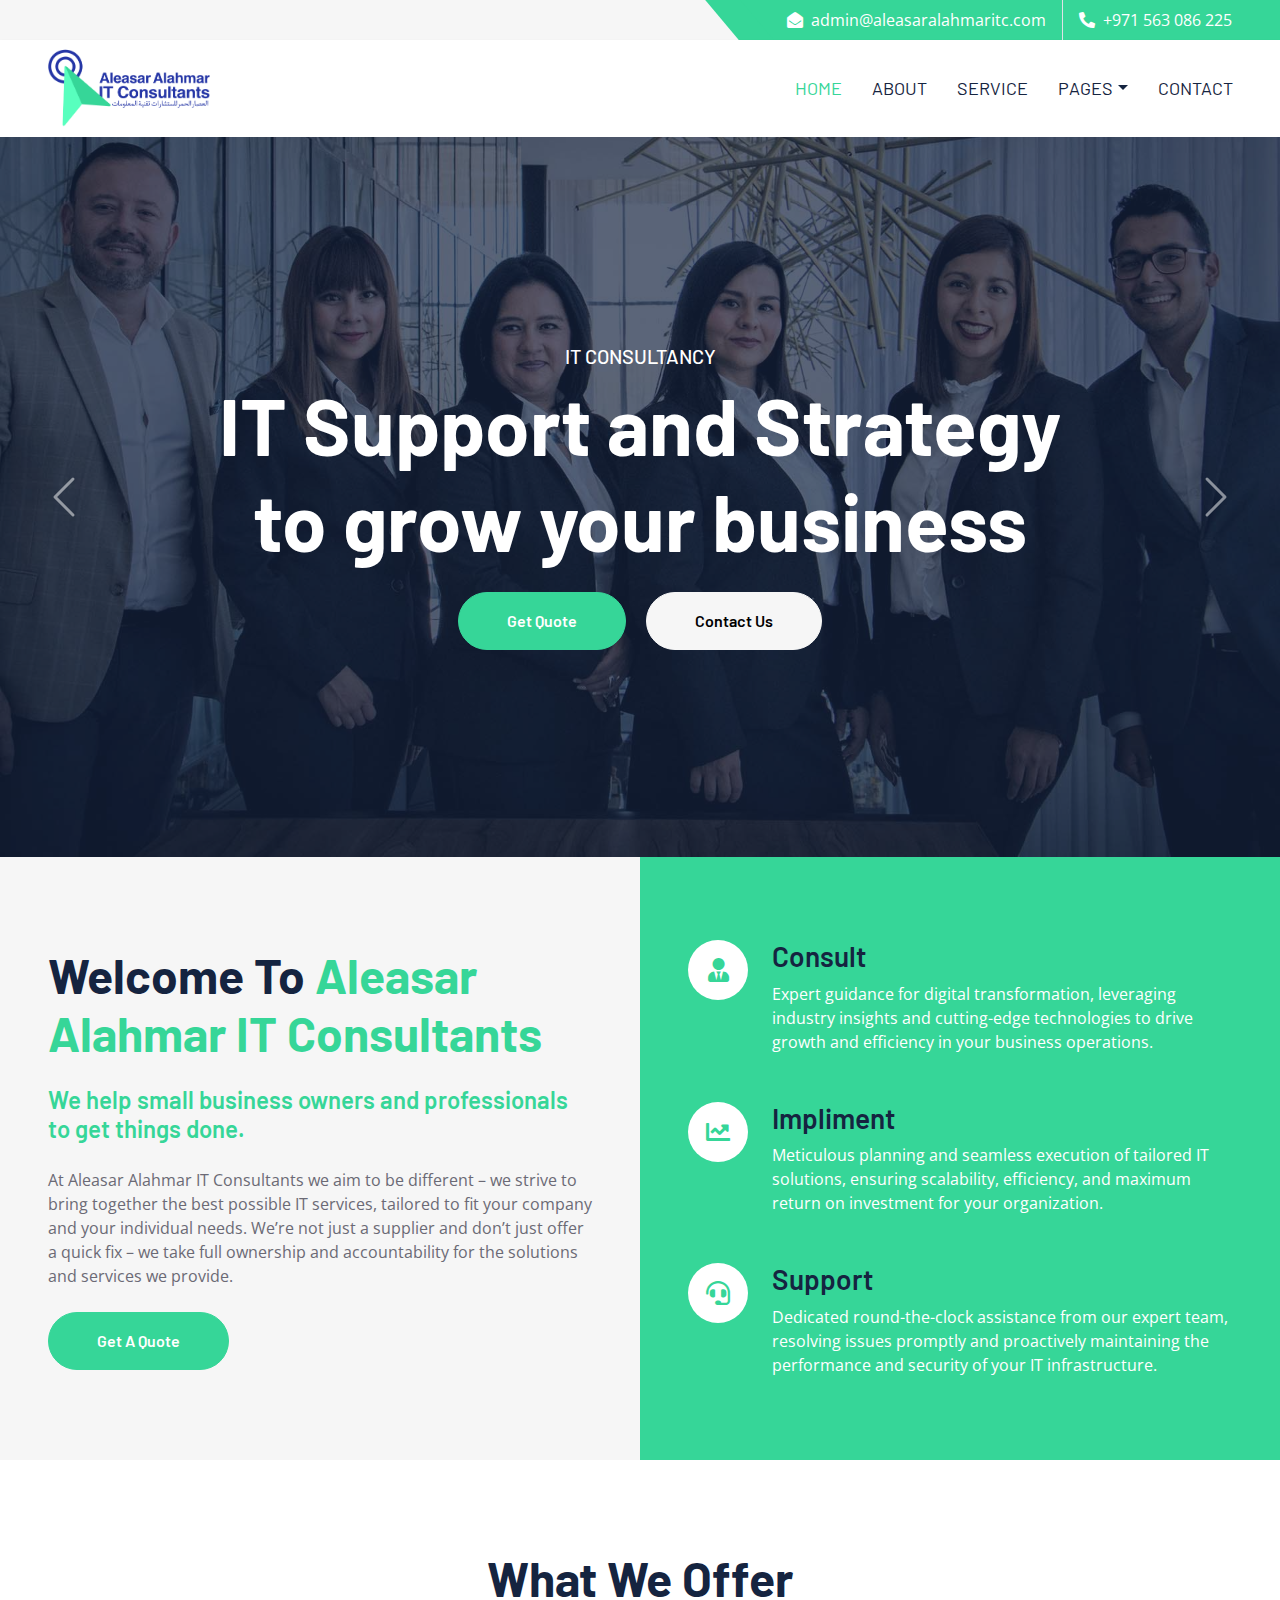
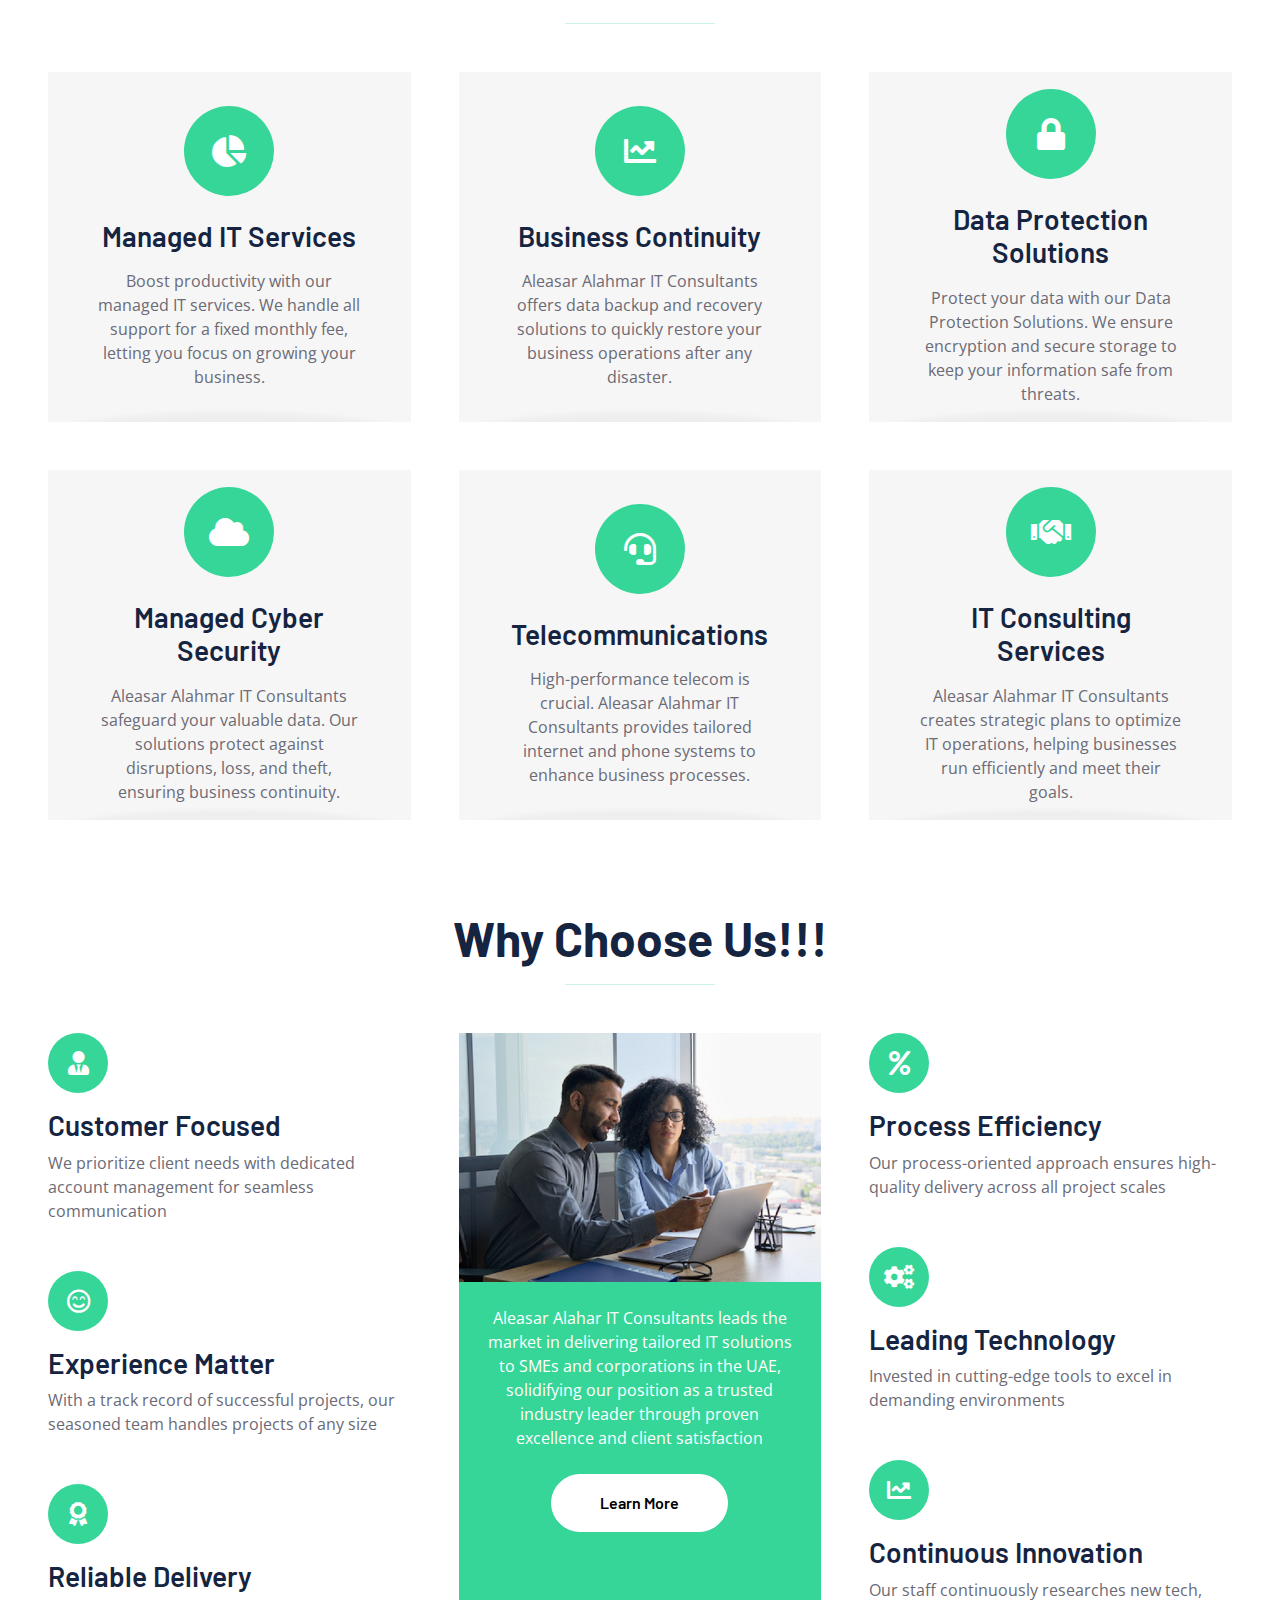
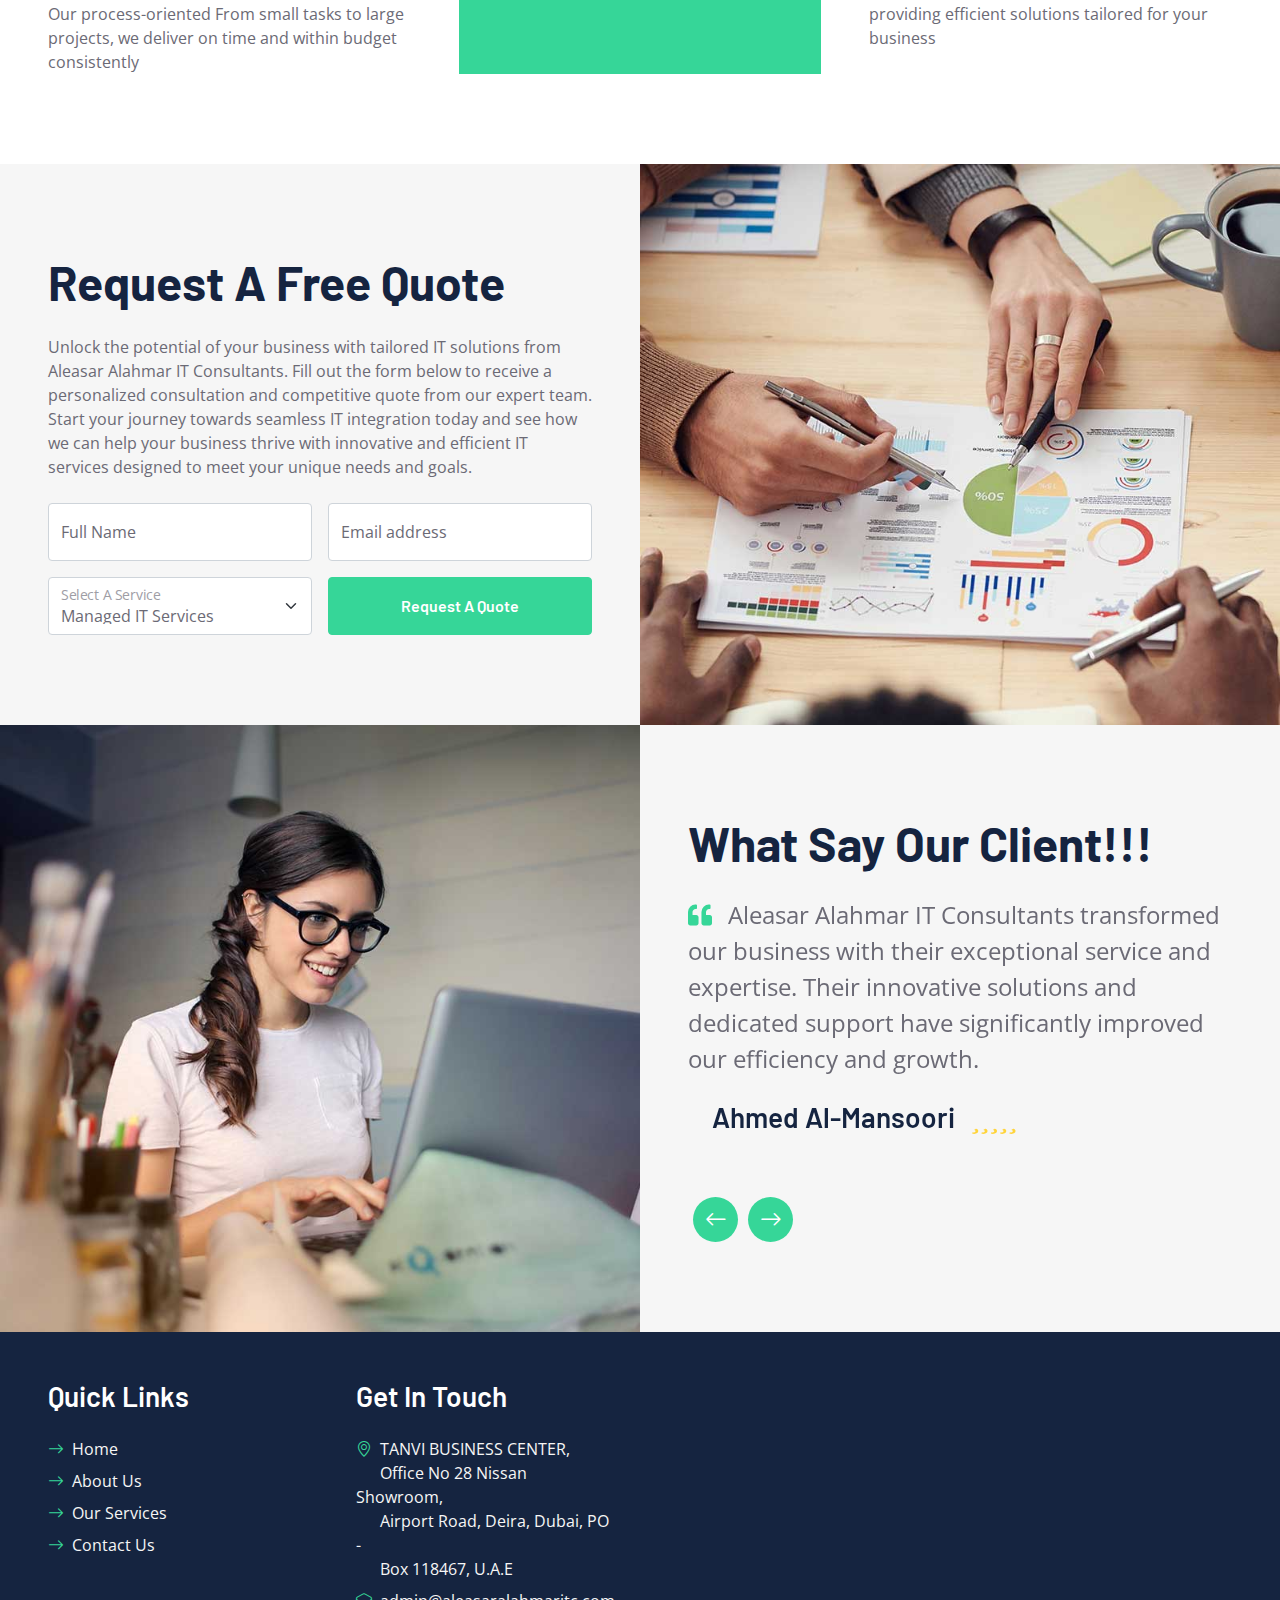
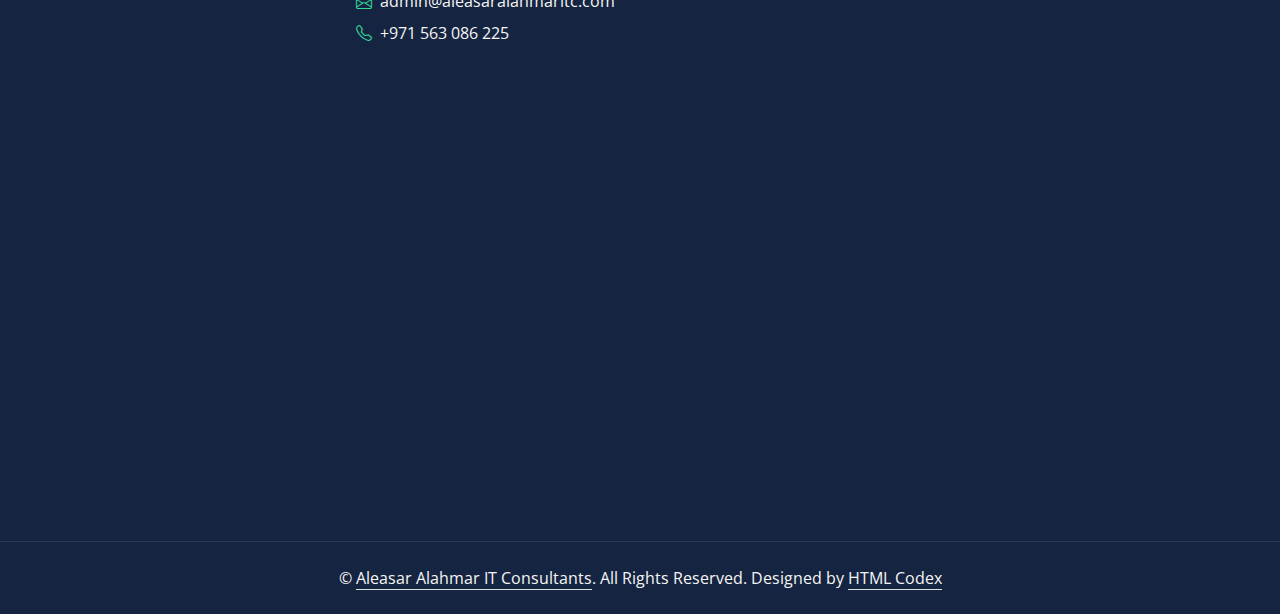
==== index.html @ 3cd2f285 "Update index.html" ====
<!DOCTYPE html>
<html lang="en">

<head>
    <!-- Google tag (gtag.js) -->
<script async src="https://www.googletagmanager.com/gtag/js?id=G-V3ZHWW2JJF"></script>
<script>
  window.dataLayer = window.dataLayer || [];
  function gtag(){dataLayer.push(arguments);}
  gtag('js', new Date());

  gtag('config', 'G-V3ZHWW2JJF');
</script>
    <link rel="stylesheet" href="https://cdnjs.cloudflare.com/ajax/libs/font-awesome/6.5.2/css/all.min.css" integrity="sha512-SnH5WK+bZxgPHs44uWIX+LLJAJ9/2PkPKZ5QiAj6Ta86w+fsb2TkcmfRyVX3pBnMFcV7oQPJkl9QevSCWr3W6A==" crossorigin="anonymous" referrerpolicy="no-referrer" />
    <meta charset="utf-8">
    <title>IT Consulting | Business IT Support & Cybersecurity in UAE & Worldwide | Small Business IT Support | Aleasar Alahmar IT Consultants</title>
    <meta content="width=device-width, initial-scale=1.0" name="viewport">
    <meta content="Free HTML Templates" name="keywords">
    <meta content="Free HTML Templates" name="description">

    <!-- Favicon -->
    <link rel="icon" href="img/favicon.ico"  type="image/x-icon">

    <!-- Google Web Fonts -->
    <link rel="preconnect" href="https://fonts.googleapis.com">
    <link rel="preconnect" href="https://fonts.gstatic.com" crossorigin>
    <link href="https://fonts.googleapis.com/css2?family=Barlow:wght@500;600;700&family=Open+Sans:wght@400;600&display=swap" rel="stylesheet"> 

    <!-- Icon Font Stylesheet -->
    <link href="https://cdnjs.cloudflare.com/ajax/libs/font-awesome/5.10.0/css/all.min.css" rel="stylesheet">
    <link href="https://cdn.jsdelivr.net/npm/bootstrap-icons@1.4.1/font/bootstrap-icons.css" rel="stylesheet">

    <!-- Libraries Stylesheet -->
    <link href="lib/owlcarousel/assets/owl.carousel.min.css" rel="stylesheet">

    <!-- Customized Bootstrap Stylesheet -->
    <link href="css/bootstrap.min.css" rel="stylesheet">

    <!-- Template Stylesheet -->
    <link href="css/style.css" rel="stylesheet">
</head>

<div>
    <!-- Topbar Start -->
    <div class="container-fluid bg-secondary ps-5 pe-0 d-none d-lg-block">
        <div class="row gx-0">
            <div class="col-md-6 text-center text-lg-start mb-2 mb-lg-0">
                
            </div>
            <div class="col-md-6 text-center text-lg-end">
                <div class="position-relative d-inline-flex align-items-center bg-primary text-white top-shape px-5">
                    <div class="me-3 pe-3 border-end py-2">
                        <p class="m-0"><i class="fa fa-envelope-open me-2"></i>admin@aleasaralahmaritc.com</p>
                    </div>
                    <div class="py-2">
                        <p class="m-0"><i class="fa fa-phone-alt me-2"></i>+971 563 086 225</p>
                    </div>
                </div>
            </div>
        </div>
    </div>
    <!-- Topbar End -->


    <!-- Navbar Start -->
    
    <nav class="navbar navbar-expand-lg bg-white navbar-light shadow-sm px-5 py-3 py-lg-0">
        <a href="index.html" class="navbar-brand p-0">
            <h1 class="m-0 text-uppercase text-primary">
                <div >
                <img src="Aleasar-Alahmar-white 1.png"width="161.5px" height= "85px">
                </div>
                </h1>
        </a>
        <button class="navbar-toggler" type="button" data-bs-toggle="collapse" data-bs-target="#navbarCollapse">
            <span class="navbar-toggler-icon"></span>
        </button>
        <div class="collapse navbar-collapse" id="navbarCollapse">
            <div class="navbar-nav ms-auto py-0 me-n3">
                <a href="index.html" class="nav-item nav-link active">Home</a>
                <a href="about.html" class="nav-item nav-link">About</a>
                <a href="service.html" class="nav-item nav-link">Service</a>
                <div class="nav-item dropdown">
                    <a href="#" class="nav-link dropdown-toggle" data-bs-toggle="dropdown">Pages</a>
                    <div class="dropdown-menu m-0">
                        
                        <a href="feature.html" class="dropdown-item">Features</a>
                        <a href="quote.html" class="dropdown-item">Quote Form</a>
                        
                        <a href="testimonial.html" class="dropdown-item">Testimonial</a>
                    </div>
                </div>
                <a href="contact.html" class="nav-item nav-link">Contact</a>
            </div>
        </div>
    </nav>
    <!-- Navbar End -->


    <!-- Carousel Start -->
    <div class="container-fluid p-0">
        <div id="header-carousel" class="carousel slide carousel-fade" data-bs-ride="carousel">
            <div class="carousel-inner">
                <div class="carousel-item active">
                    <img class="w-100" src="img/carousel-1.jpg" alt="Image">
                    <div class="carousel-caption d-flex flex-column align-items-center justify-content-center">
                        <div class="p-3" style="max-width: 900px;">
                            <h5 class="text-white text-uppercase">IT Consultancy</h5>
                            <h1 class="display-1 text-white mb-md-4">IT Support and Strategy to grow your business</h1>
                            <a href="quote.html" class="btn btn-primary py-md-3 px-md-5 me-3 rounded-pill">Get Quote</a>
                            <a href="contact.html" class="btn btn-secondary py-md-3 px-md-5 rounded-pill">Contact Us</a>
                        </div>
                    </div>
                </div>
                <div class="carousel-item">
                    <img class="w-100" src="img/carousel-2.jpg" alt="Image">
                    <div class="carousel-caption d-flex flex-column align-items-center justify-content-center">
                        <div class="p-3" style="max-width: 1500px;">
                            <h5 class="text-white text-uppercase">Business Consultancy</h5>
                            <h1 class="display-1 text-white mb-md-4">Enhance business growth with cutting edge technology</h1>
                            <a href="quote.html" class="btn btn-primary py-md-3 px-md-5 me-3 rounded-pill">Get Quote</a>
                            <a href="contact.html" class="btn btn-secondary py-md-3 px-md-5 rounded-pill">Contact Us</a>
                        </div>
                    </div>
                </div>
            </div>
            <button class="carousel-control-prev" type="button" data-bs-target="#header-carousel"
                data-bs-slide="prev">
                <span class="carousel-control-prev-icon" aria-hidden="true"></span>
                <span class="visually-hidden">Previous</span>
            </button>
            <button class="carousel-control-next" type="button" data-bs-target="#header-carousel"
                data-bs-slide="next">
                <span class="carousel-control-next-icon" aria-hidden="true"></span>
                <span class="visually-hidden">Next</span>
            </button>
        </div>
    </div>
    <!-- Carousel End -->


    <!-- About Start -->
    <div class="container-fluid bg-secondary p-0">
        <div class="row g-0">
            <div class="col-lg-6 py-6 px-5">
                <h1 class="display-5 mb-4">Welcome To <span class="text-primary">Aleasar Alahmar IT Consultants</span></h1>
                <h4 class="text-primary mb-4">We help small business owners and professionals to get things done.</h4>
                <p class="mb-4">At Aleasar Alahmar IT Consultants we aim to be different – we strive to bring together the best possible IT services, tailored to fit your company and your individual needs.
 
                We’re not just a supplier and don’t just offer a quick fix – we take full ownership and accountability for the solutions and services we provide.</p>
                <a href="quote.html" class="btn btn-primary py-md-3 px-md-5 rounded-pill">Get A Quote</a>
            </div>
            <div class="col-lg-6">
                <div class="h-100 d-flex flex-column justify-content-center bg-primary p-5">
                    <div class="d-flex text-white mb-5">
                        <div class="d-flex flex-shrink-0 align-items-center justify-content-center bg-white text-primary rounded-circle mx-auto mb-4" style="width: 60px; height: 60px;">
                            <i class="fa fa-user-tie fs-4"></i>
                        </div>
                        <div class="ps-4">
                            <h3>Consult</h3>
                            <p class="mb-0">Expert guidance for digital transformation, leveraging industry insights and cutting-edge technologies to drive growth and efficiency in your business operations.</p>
                        </div>
                    </div>
                    <div class="d-flex text-white mb-5">
                        <div class="d-flex flex-shrink-0 align-items-center justify-content-center bg-white text-primary rounded-circle mx-auto mb-4" style="width: 60px; height: 60px;">
                            <i class="fa fa-chart-line fs-4"></i>
                        </div>
                        <div class="ps-4">
                            <h3>Impliment</h3>
                            <p class="mb-0">Meticulous planning and seamless execution of tailored IT solutions, ensuring scalability, efficiency, and maximum return on investment for your organization.</p>
                        </div>
                    </div>
                    <div class="d-flex text-white">
                        <div class="d-flex flex-shrink-0 align-items-center justify-content-center bg-white text-primary rounded-circle mx-auto mb-4" style="width: 60px; height: 60px;">
                            <i class="fa fa-headset fs-4"></i>
                        </div>
                        <div class="ps-4">
                            <h3>Support</h3>
                            <p class="mb-0">Dedicated round-the-clock assistance from our expert team, resolving issues promptly and proactively maintaining the performance and security of your IT infrastructure.</p>
                        </div>
                    </div>
                </div>
            </div>
        </div>
    </div>
    <!-- About End -->
    

    <!-- Services Start -->
    <div class="container-fluid pt-6 px-5">
        <div class="text-center mx-auto mb-5" style="max-width: 600px;">
            <h1 class="display-5 mb-0">What We Offer</h1>
            <hr class="w-25 mx-auto bg-primary">
        </div>
        <div class="row g-5">
            <div class="col-lg-4 col-md-6">
                <div class="service-item bg-secondary text-center px-5">
                    <div class="d-flex align-items-center justify-content-center bg-primary text-white rounded-circle mx-auto mb-4" style="width: 90px; height: 90px;">
                        <i class="fa fa-chart-pie fa-2x"></i>
                    </div>
                    <h3 class="mb-3">Managed IT Services

</h3>
                    <p class="mb-0">Boost productivity with our managed IT services. We handle all support for a fixed monthly fee, letting you focus on growing your business.</p>
                </div>
            </div>
            <div class="col-lg-4 col-md-6">
                <div class="service-item bg-secondary text-center px-5">
                    <div class="d-flex align-items-center justify-content-center bg-primary text-white rounded-circle mx-auto mb-4" style="width: 90px; height: 90px;">
                        <i class="fa fa-chart-line fa-2x"></i>
                    </div>
                    <h3 class="mb-3">Business Continuity</h3>
                    <p class="mb-0">Aleasar Alahmar IT Consultants offers data backup and recovery solutions to quickly restore your business operations after any disaster.</p>
                </div>
            </div>
            <div class="col-lg-4 col-md-6">
                <div class="service-item bg-secondary text-center px-5">
                    <div class="d-flex align-items-center justify-content-center bg-primary text-white rounded-circle mx-auto mb-4" style="width: 90px; height: 90px;">
                        <i class="fa fa-lock fa-2x"></i>
                    </div>
                    <h3 class="mb-3">Data Protection Solutions</h3>
                    <p class="mb-0">Protect your data with our Data Protection Solutions. We ensure encryption and secure storage to keep your information safe from threats.</p>
                </div>
            </div>
            <div class="col-lg-4 col-md-6">
                <div class="service-item bg-secondary text-center px-5">
                    <div class="d-flex align-items-center justify-content-center bg-primary text-white rounded-circle mx-auto mb-4" style="width: 90px; height: 90px;">
                        <i class="fa fa-cloud fa-2x"></i>
                    </div>
                    <h3 class="mb-3">Managed Cyber Security</h3>
                    <p class="mb-0">Aleasar Alahmar IT Consultants safeguard your valuable data. Our solutions protect against disruptions, loss, and theft, ensuring business continuity.</p>
                </div>
            </div>
            <div class="col-lg-4 col-md-6">
                <div class="service-item bg-secondary text-center px-5">
                    <div class="d-flex align-items-center justify-content-center bg-primary text-white rounded-circle mx-auto mb-4" style="width: 90px; height: 90px;">
                        <i class="fa fa-headset fa-2x"></i>
                    </div>
                    <h3 class="mb-3">Telecommunications</h3>
                    <p class="mb-0">High-performance telecom is crucial. Aleasar Alahmar IT Consultants provides tailored internet and phone systems to enhance business processes.</p>
                </div>
            </div>
            <div class="col-lg-4 col-md-6">
                <div class="service-item bg-secondary text-center px-5">
                    <div class="d-flex align-items-center justify-content-center bg-primary text-white rounded-circle mx-auto mb-4" style="width: 90px; height: 90px;">
                        <i class="fa fa-handshake fa-2x"></i>
                    </div>
                    <h3 class="mb-3">IT Consulting Services</h3>
                    <p class="mb-0">Aleasar Alahmar IT Consultants creates strategic plans to optimize IT operations, helping businesses run efficiently and meet their goals.</p>
                </div>
            </div>
        </div>
    </div>
    <!-- Services End -->


    <!-- Features Start -->
    <div class="container-fluid py-6 px-5">
        <div class="text-center mx-auto mb-5" style="max-width: 600px;">
            <h1 class="display-5 mb-0">Why Choose Us!!!</h1>
            <hr class="w-25 mx-auto bg-primary">
        </div>
        <div class="row g-5">
            <div class="col-lg-4">
                <div class="row g-5">
                    <div class="col-12">
                        <div class="bg-primary rounded-circle d-flex align-items-center justify-content-center mb-3" style="width: 60px; height: 60px;">
                            <i class="fa fa-user-tie fs-4 text-white"></i>
                        </div>
                        <h3>Customer Focused</h3>
                        <p class="mb-0"> We prioritize client needs with dedicated account management for seamless communication</p>
                    </div>
                    <div class="col-12">
                        <div class="bg-primary rounded-circle d-flex align-items-center justify-content-center mb-3" style="width: 60px; height: 60px;">
                            <i class="far fa-smile-beam fs-4 text-white"></i>
                        </div>
                        <h3>Experience Matter</h3>
                        <p class="mb-0">With a track record of successful projects, our seasoned team handles projects of any size</p>
                    </div>
                    <div class="col-12">
                        <div class="bg-primary rounded-circle d-flex align-items-center justify-content-center mb-3" style="width: 60px; height: 60px;">
                            <i class="fa fa-award fs-4 text-white"></i>
                        </div>
                        <h3>Reliable Delivery</h3>
                        <p class="mb-0">Our process-oriented From small tasks to large projects, we deliver on time and within budget consistently</p>
                    </div>
                </div>
            </div>
            <div class="col-lg-4">
                <div class="d-block bg-primary h-100 text-center">
                    <img class="img-fluid" src="img/feature.png" alt="">
                    <div class="p-4">
                        <p class="text-white mb-4">Aleasar Alahar IT Consultants leads the market in delivering tailored IT solutions to SMEs and corporations in the UAE, solidifying our position as a trusted industry leader through proven excellence and client satisfaction</p>
                        <a href="about.html" class="btn btn-light py-md-3 px-md-5 rounded-pill mb-2">Learn More</a>
                    </div>
                </div>
            </div>
            <div class="col-lg-4">
                <div class="row g-5">
                    <div class="col-12">
                        <div class="bg-primary rounded-circle d-flex align-items-center justify-content-center mb-3" style="width: 60px; height: 60px;">
                            <i class="fa fa-percent fs-4 text-white"></i>
                        </div>
                        <h3>Process Efficiency</h3>
                        <p class="mb-0">Our process-oriented approach ensures high-quality delivery across all project scales</p>
                    </div>
                    <div class="col-12">
                        <div class="bg-primary rounded-circle d-flex align-items-center justify-content-center mb-3" style="width: 60px; height: 60px;">
                            <i class="fa fa-cogs fs-4 text-white"></i>
                        </div>
                        <h3>Leading Technology</h3>
                        <p class="mb-0">Invested in cutting-edge tools to excel in demanding environments</p>
                    </div>
                    <div class="col-12">
                        <div class="bg-primary rounded-circle d-flex align-items-center justify-content-center mb-3" style="width: 60px; height: 60px;">
                            <i class="fa fa-chart-line fs-4 text-white"></i>
                        </div>
                        <h3>Continuous Innovation</h3>
                        <p class="mb-0">Our staff continuously researches new tech, providing efficient solutions tailored for your business</p>
                    </div>
                </div>
            </div>
        </div>
    </div>
    <!-- Features Start -->


    <!-- Quote Start -->
    <div class="container-fluid bg-secondary px-0">
        <div class="row g-0">
            <div class="col-lg-6 py-6 px-5">
                <h1 class="display-5 mb-4">Request A Free Quote</h1>
                <p class="mb-4">Unlock the potential of your business with tailored IT solutions from Aleasar Alahmar IT Consultants. Fill out the form below to receive a personalized consultation and competitive quote from our expert team. Start your journey towards seamless IT integration today and see how we can help your business thrive with innovative and efficient IT services designed to meet your unique needs and goals.</p>
                <form action="https://api.web3forms.com/submit" method="POST">
                    <input type="hidden" name="access_key" value="fdc425cb-5e65-40c8-a57d-86c27341b0e0">
                    <div class="row gx-3">
                        <div class="col-6">
                            <div class="form-floating">
                                <input type="text" class="form-control" id="form-floating-1" name="Name" placeholder="John Doe">
                                <label for="form-floating-1">Full Name</label>
                            </div>
                        </div>
                        <div class="col-6">
                            <div class="form-floating mb-3">
                                <input type="email" class="form-control" id="form-floating-2" name="Email" placeholder="name@example.com">
                                <label for="form-floating-2">Email address</label>
                            </div>
                        </div>
                        <div class="col-6">
                            <div class="form-floating">
                                <select class="form-select" name="Option" id="floatingSelect" aria-label="Managed IT Services">
                                    <option selected>Managed IT Services</option>
                                    <option value="Business Continuity">Business Continuity</option>
                                    <option value="Data Protection">Data Protection Solutions</option>
                                    <option value="Managed Cyber Security">Managed Cyber Security</option>
                                    <option value="Telecommunications">Telecommunications</option>
                                    <option value="IT Consulting Services">IT Consulting Services</option>
                                </select>
                                <label for="floatingSelect">Select A Service</label>
                            </div>
                        </div>
                        <div class="col-6">
                            <button class="btn btn-primary w-100 h-100" type="submit">Request A Quote</button>
                        </div>
                    </div>
                </form>
            </div>
            <div class="col-lg-6" style="min-height: 400px;">
                <div class="position-relative h-100">
                    <div class="desktopview">
                    <img class="position-absolute w-100 h-100" src="img/quote.jpg" style="object-fit: cover;">
                </div>
            </div>
        </div>
    </div>
        </div>
    <!-- Quote End -->


    <!-- Team Start 
    <div class="container-fluid py-6 px-5">
        <div class="text-center mx-auto mb-5" style="max-width: 600px;">
            <h1 class="display-5 mb-0">Our Team Members</h1>
            <hr class="w-25 mx-auto bg-primary">
        </div>
        <div class="row g-5">
            <div class="col-lg-4">
                <div class="team-item position-relative overflow-hidden">
                    <img class="img-fluid w-100" src="img/team-1.jpg" alt="">
                    <div class="team-text w-100 position-absolute top-50 text-center bg-primary p-4">
                        <h3 class="text-white">Full Name</h3>
                        <p class="text-white text-uppercase mb-0">Designation</p>
                    </div>
                </div>
            </div>
            <div class="col-lg-4">
                <div class="team-item position-relative overflow-hidden">
                    <img class="img-fluid w-100" src="img/team-2.jpg" alt="">
                    <div class="team-text w-100 position-absolute top-50 text-center bg-primary p-4">
                        <h3 class="text-white">Full Name</h3>
                        <p class="text-white text-uppercase mb-0">Designation</p>
                    </div>
                </div>
            </div>
            <div class="col-lg-4">
                <div class="team-item position-relative overflow-hidden">
                    <img class="img-fluid w-100" src="img/team-3.jpg" alt="">
                    <div class="team-text w-100 position-absolute top-50 text-center bg-primary p-4">
                        <h3 class="text-white">Full Name</h3>
                        <p class="text-white text-uppercase mb-0">Designation</p>
                    </div>
                </div>
            </div>
        </div>
    </div>
    Team End -->


    <!-- Testimonial Start -->
    <div class="container-fluid bg-secondary p-0">
        <div class="row g-0">
            <div class="col-lg-6" style="min-height: 500px;">
                <div class="position-relative h-100">
                    <img class="position-absolute w-100 h-100" src="img/testimonial.jpg" style="object-fit: cover;">
                </div>
            </div>
            <div class="col-lg-6 py-6 px-5">
                <h1 class="display-5 mb-4">What Say Our Client!!!</h1>
                <div class="owl-carousel testimonial-carousel">
                    <div class="testimonial-item">
                        <p class="fs-4 fw-normal mb-4"><i class="fa fa-quote-left text-primary me-3"></i>Aleasar Alahmar IT Consultants transformed our business with their exceptional service and expertise. Their innovative solutions and dedicated support have significantly improved our efficiency and growth.</p>
                        <div class="d-flex align-items-center">
                            
                            <div class="ps-4">
                                <h3>Ahmed Al-Mansoori &nbsp; </i><i class="fa-solid fa-star" style="color: #FFD43B;" aria-hidden="true"></i><i class="fa-solid fa-star" style="color: #FFD43B;" aria-hidden="true"></i><i class="fa-solid fa-star" style="color: #FFD43B;" aria-hidden="true"></i><i class="fa-solid fa-star" style="color: #FFD43B;" aria-hidden="true"></i><i class="fa-solid fa-star" style="color: #FFD43B;"></i></h3>
                                <span class="text-uppercase"><br> </span>
                            </div>
                        </div>
                    </div>
                    <div class="testimonial-item">
                        <p class="fs-4 fw-normal mb-4"><i class="fa fa-quote-left text-primary me-3"></i>Aleasar Alahmar IT Consultants delivered outstanding service. Their expertise and innovative solutions have streamlined our operations and boosted productivity. Highly recommend their services!</p>
                        <div class="d-flex align-items-center">
                            
                            <div class="ps-4">
                                <h3>Emily Patel &nbsp; </i><i class="fa-solid fa-star" style="color: #FFD43B;" aria-hidden="true"></i><i class="fa-solid fa-star" style="color: #FFD43B;" aria-hidden="true"></i><i class="fa-solid fa-star" style="color: #FFD43B;" aria-hidden="true"></i><i class="fa-solid fa-star" style="color: #FFD43B;" aria-hidden="true"></i><i class="fa-regular fa-star" style="color: #FFD43B;"></i>
                                <span class="text-uppercase"><br> </span></h3>
                            </div>
                        </div>
                    </div>
                </div>
            </div>
        </div>
    </div>
    <!-- Testimonial End -->


    <!-- Blog Start
    <div class="container-fluid py-6 px-5">
        <div class="text-center mx-auto mb-5" style="max-width: 600px;">
            <h1 class="display-5 mb-0">Latest Blog Post</h1>
            <hr class="w-25 mx-auto bg-primary">
        </div>
        <div class="row g-5">
            <div class="col-lg-4">
                <div class="blog-item">
                    <div class="position-relative overflow-hidden">
                        <img class="img-fluid" src="img/blog-1.jpg" alt="">
                    </div>
                    <div class="bg-secondary d-flex">
                        <div class="flex-shrink-0 d-flex flex-column justify-content-center text-center bg-primary text-white px-4">
                            <span>01</span>
                            <h5 class="text-uppercase m-0">Jan</h5>
                            <span>2045</span>
                        </div>
                        <div class="d-flex flex-column justify-content-center py-3 px-4">
                            <div class="d-flex mb-2">
                                <small class="text-uppercase me-3"><i class="bi bi-person me-2"></i>Admin</small>
                                <small class="text-uppercase me-3"><i class="bi bi-bookmarks me-2"></i>Web Design</small>
                            </div>
                            <a class="h4" href="">Magna sea dolor ipsum amet lorem eos</a>
                        </div>
                    </div>
                </div>
            </div>
            <div class="col-lg-4">
                <div class="blog-item">
                    <div class="position-relative overflow-hidden">
                        <img class="img-fluid" src="img/blog-2.jpg" alt="">
                    </div>
                    <div class="bg-secondary d-flex">
                        <div class="flex-shrink-0 d-flex flex-column justify-content-center text-center bg-primary text-white px-4">
                            <span>01</span>
                            <h5 class="text-uppercase m-0">Jan</h5>
                            <span>2045</span>
                        </div>
                        <div class="d-flex flex-column justify-content-center py-3 px-4">
                            <div class="d-flex mb-2">
                                <small class="text-uppercase me-3"><i class="bi bi-person me-2"></i>Admin</small>
                                <small class="text-uppercase me-3"><i class="bi bi-bookmarks me-2"></i>Web Design</small>
                            </div>
                            <a class="h4" href="">Magna sea dolor ipsum amet lorem eos</a>
                        </div>
                    </div>
                </div>
            </div>
            <div class="col-lg-4">
                <div class="blog-item">
                    <div class="position-relative overflow-hidden">
                        <img class="img-fluid" src="img/blog-3.jpg" alt="">
                    </div>
                    <div class="bg-secondary d-flex">
                        <div class="flex-shrink-0 d-flex flex-column justify-content-center text-center bg-primary text-white px-4">
                            <span>01</span>
                            <h5 class="text-uppercase m-0">Jan</h5>
                            <span>2045</span>
                        </div>
                        <div class="d-flex flex-column justify-content-center py-3 px-4">
                            <div class="d-flex mb-2">
                                <small class="text-uppercase me-3"><i class="bi bi-person me-2"></i>Admin</small>
                                <small class="text-uppercase me-3"><i class="bi bi-bookmarks me-2"></i>Web Design</small>
                            </div>
                            <a class="h4" href="">Magna sea dolor ipsum amet lorem eos</a>
                        </div>
                    </div>
                </div>
            </div>
        </div>
    </div>
     Blog End -->
    

    <!-- Footer Start -->
    
    <div class="container-fluid bg-dark text-secondary p-5">
        <div class="row g-5">
            <div class="col-lg-3 col-md-6">
                <h3 class="text-white mb-4">Quick Links</h3>
                <div class="d-flex flex-column justify-content-start">
                    <a class="text-secondary mb-2" href="#"><i class="bi bi-arrow-right text-primary me-2"></i>Home</a>
                    <a class="text-secondary mb-2" href="about.html"><i class="bi bi-arrow-right text-primary me-2"></i>About Us</a>
                    <a class="text-secondary mb-2" href="service.html"><i class="bi bi-arrow-right text-primary me-2"></i>Our Services</a>

                    
                    <a class="text-secondary" href="contact.html"><i class="bi bi-arrow-right text-primary me-2"></i>Contact Us</a>
                </div>
            </div>
            
            <div class="col-lg-3 col-md-6">
                <h3 class="text-white mb-4">Get In Touch</h3>
                <p class="mb-2"><i class="bi bi-geo-alt text-primary me-2"></i>TANVI BUSINESS CENTER,<br>&nbsp &nbsp &nbsp Office No 28 Nissan Showroom,<br>&nbsp &nbsp &nbsp Airport Road, Deira, Dubai, PO -<br>&nbsp &nbsp &nbsp  Box 118467, U.A.E</p>
                <p class="mb-2"><i class="bi bi-envelope-open text-primary me-2"></i>admin@aleasaralahmaritc.com</p>
                <p class="mb-0"><i class="bi bi-telephone text-primary me-2"></i>+971 563 086 225</p>
            </div>
            <div style=" width: 650px; height:400px; overflow:hidden;">
            <iframe  src="https://www.google.com/maps/embed?pb=!1m14!1m8!1m3!1d3611.7824004049457!2d55.331941696052795!3d25.25749596680949!3m2!1i1024!2i768!4f13.1!3m3!1m2!1s0x3e5f5d40cd3f05b1%3A0x6bc2263c9180d598!2sAleasar%20Alahmar%20IT%20Consultants!5e0!3m2!1sen!2sin!4v1717344188943!5m2!1sen!2sin" width="650" height="400" style="border:0;" allowfullscreen="" loading="lazy" referrerpolicy="no-referrer-when-downgrade"></iframe> </div>

            
            
        </div>
    </div>
    <div class="container-fluid bg-dark text-secondary text-center border-top py-4 px-5" style="border-color: rgba(256, 256, 256, .1) !important;">
        <p class="m-0">&copy; <a class="text-secondary border-bottom" href="#">Aleasar Alahmar IT Consultants</a>. All Rights Reserved. Designed by <a class="text-secondary border-bottom" href="https://htmlcodex.com">HTML Codex</a></p>
    </div>
    <!-- Footer End -->


    <!-- Back to Top -->
    <a href="#" class="btn btn-lg btn-primary btn-lg-square rounded-circle back-to-top"><i class="bi bi-arrow-up"></i></a>


    <!-- JavaScript Libraries -->
    <script src="https://code.jquery.com/jquery-3.4.1.min.js"></script>
    <script src="https://cdn.jsdelivr.net/npm/bootstrap@5.0.0/dist/js/bootstrap.bundle.min.js"></script>
    <script src="lib/easing/easing.min.js"></script>
    <script src="lib/waypoints/waypoints.min.js"></script>
    <script src="lib/owlcarousel/owl.carousel.min.js"></script>

    <!-- Template Javascript -->
    <script src="js/main.js"></script>
</body>

</html>
---- css/style.css ----
/********** Template CSS **********/
:root {
    --primary: #36d698;
    --secondary: #F6F6F6;
    --light: #FFFFFF;
    --dark: #152440;
    
}

h1,
h2,
.font-weight-bold {
    font-weight: 700 !important;
}

h3,
h4,
.font-weight-semi-bold {
    font-weight: 600 !important;
}

h5,
h6,
.font-weight-medium {
    font-weight: 500 !important;
}

.pt-6 {
    padding-top: 90px;
}
.pt-12{
    padding-top: 90px;
    padding-bottom: 90px;
}

.pb-6 {
    padding-bottom: 90px;
}

.py-6 {
    padding-top: 90px;
    padding-bottom: 90px;
}

.btn {
    font-family: 'Barlow', sans-serif;
    font-weight: 600;
    transition: .5s;
}

.btn-primary {
    color: #FFFFFF;
}

.btn-square {
    width: 36px;
    height: 36px;
}

.btn-sm-square {
    width: 28px;
    height: 28px;
}

.btn-lg-square {
    width: 46px;
    height: 46px;
}

.btn-square,
.btn-sm-square,
.btn-lg-square {
    padding-left: 0;
    padding-right: 0;
    text-align: center;
}

.back-to-top {
    position: fixed;
    display: none;
    right: 45px;
    bottom: 45px;
    z-index: 99;
}

.top-shape::before {
    position: absolute;
    content: "";
    width: 35px;
    height: 100%;
    top: 0;
    left: -17px;
    background: var(--primary);
    transform: skew(40deg);
}

.navbar-light .navbar-nav .nav-link {
    font-family: 'Barlow', sans-serif;
    padding: 35px 15px;
    font-size: 18px;
    text-transform: uppercase;
    color: var(--dark);
    outline: none;
    transition: .5s;
}

.sticky-top.navbar-light .navbar-nav .nav-link {
    padding: 20px 15px;
}

.navbar-light .navbar-nav .nav-link:hover,
.navbar-light .navbar-nav .nav-link.active {
    color: var(--primary);
}

@media (max-width: 991.98px) {
    .navbar-light .navbar-nav .nav-link  {
        padding: 10px 0;
    }
}

.carousel-caption {
    top: 0;
    left: 0;
    right: 0;
    bottom: 0;
    background: rgba(21, 36, 64, .7);
    z-index: 1;
}

@media (max-width: 576px) {
    .carousel-caption h5 {
        font-size: 14px;
        font-weight: 500 !important;
    }

    .carousel-caption h1 {
        font-size: 30px;
        font-weight: 600 !important;
    }
}

.carousel-control-prev,
.carousel-control-next {
    width: 10%;
}

.carousel-control-prev-icon,
.carousel-control-next-icon {
    width: 3rem;
    height: 3rem;
}

.service-item {
    position: relative;
    overflow: hidden;
    height: 350px;
    display: flex;
    flex-direction: column;
    align-items: center;
    justify-content: center;
    transition: .3s;
}

.service-item::after {
    position: absolute;
    content: "";
    width: 100%;
    height: 50px;
    bottom: -50px;
    left: 0;
    background: var(--light);
    border-radius: 100% 100% 0 0;
    box-shadow: 0px -10px 5px #EEEEEE;
    transition: .5s;
}

.service-item:hover::after {
    bottom: -25px;
}

.service-item p {
    transition: .3s;
}

.service-item:hover p {
    margin-bottom: 25px !important;
}

.team-item img {
    transform: scale(1.15);
    margin-left: -30px;
    transition: .5s;
}

.team-item:hover img {
    margin-left: 0;
}

.team-item .team-text {
    left: -100%;
    transition: .5s;
}

.team-item .team-text::after {
    position: absolute;
    content: "";
    width: 0;
    height: 0;
    top: 50%;
    right: -60px;
    margin-top: -30px;
    border: 30px solid;
    border-color: transparent transparent transparent var(--primary);
}

.team-item:hover .team-text {
    left: 0;
}

.testimonial-carousel .owl-nav {
    margin-top: 30px;
    display: flex;
    justify-content: start;
}

.testimonial-carousel .owl-nav .owl-prev,
.testimonial-carousel .owl-nav .owl-next{
    position: relative;
    margin: 0 5px;
    width: 45px;
    height: 45px;
    display: flex;
    align-items: center;
    justify-content: center;
    color: #FFFFFF;
    background: var(--primary);
    font-size: 22px;
    border-radius: 45px;
    transition: .5s;
}

.testimonial-carousel .owl-nav .owl-prev:hover,
.testimonial-carousel .owl-nav .owl-next:hover {
    color: var(--dark);
}

.testimonial-carousel .owl-item img {
    width: 90px;
    height: 90px;
}

.blog-item img {
    transition: .5s;
}

.blog-item:hover img {
    transform: scale(1.1);
}
@media screen and (max-width: 720px) and (min-width: 0px){
    .desktopview{
        display: none;

    }
    .py-6 {
    padding-top: 90px;
    padding-bottom: 0px;
   }
    
}
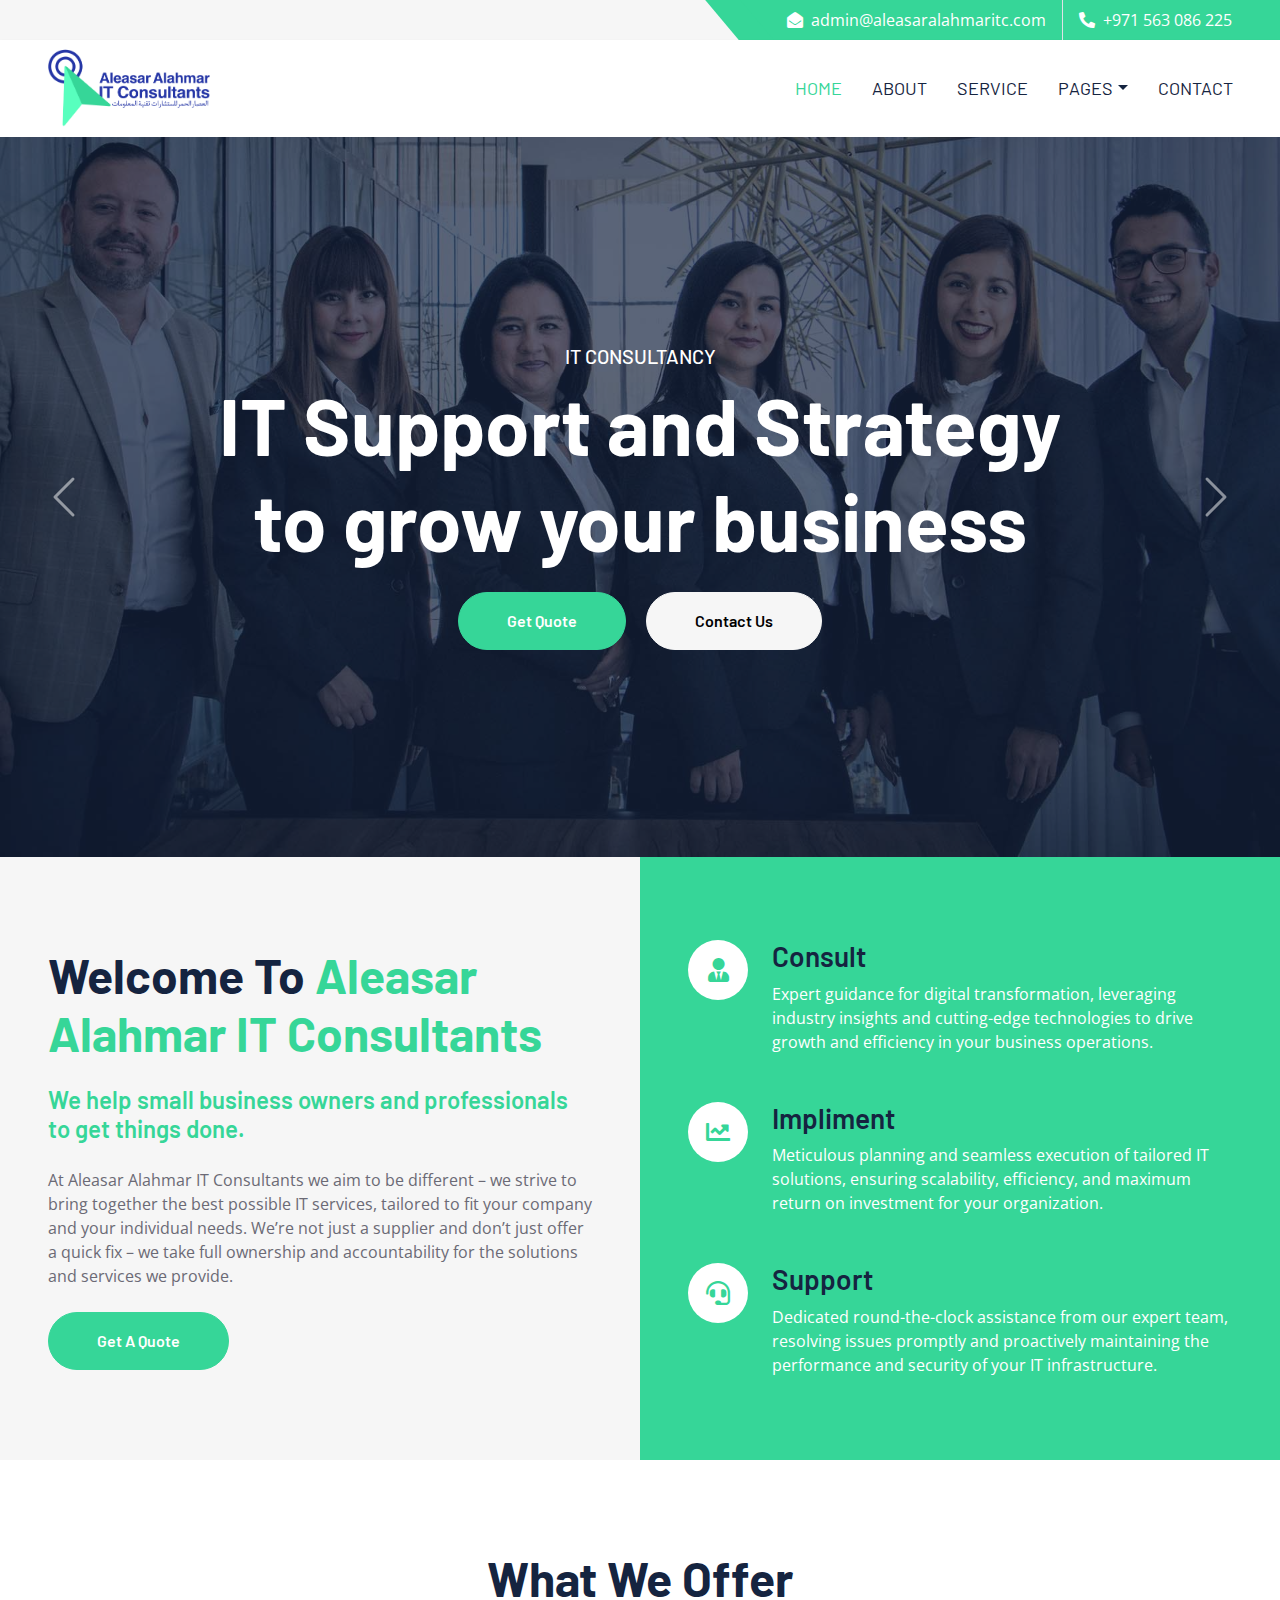
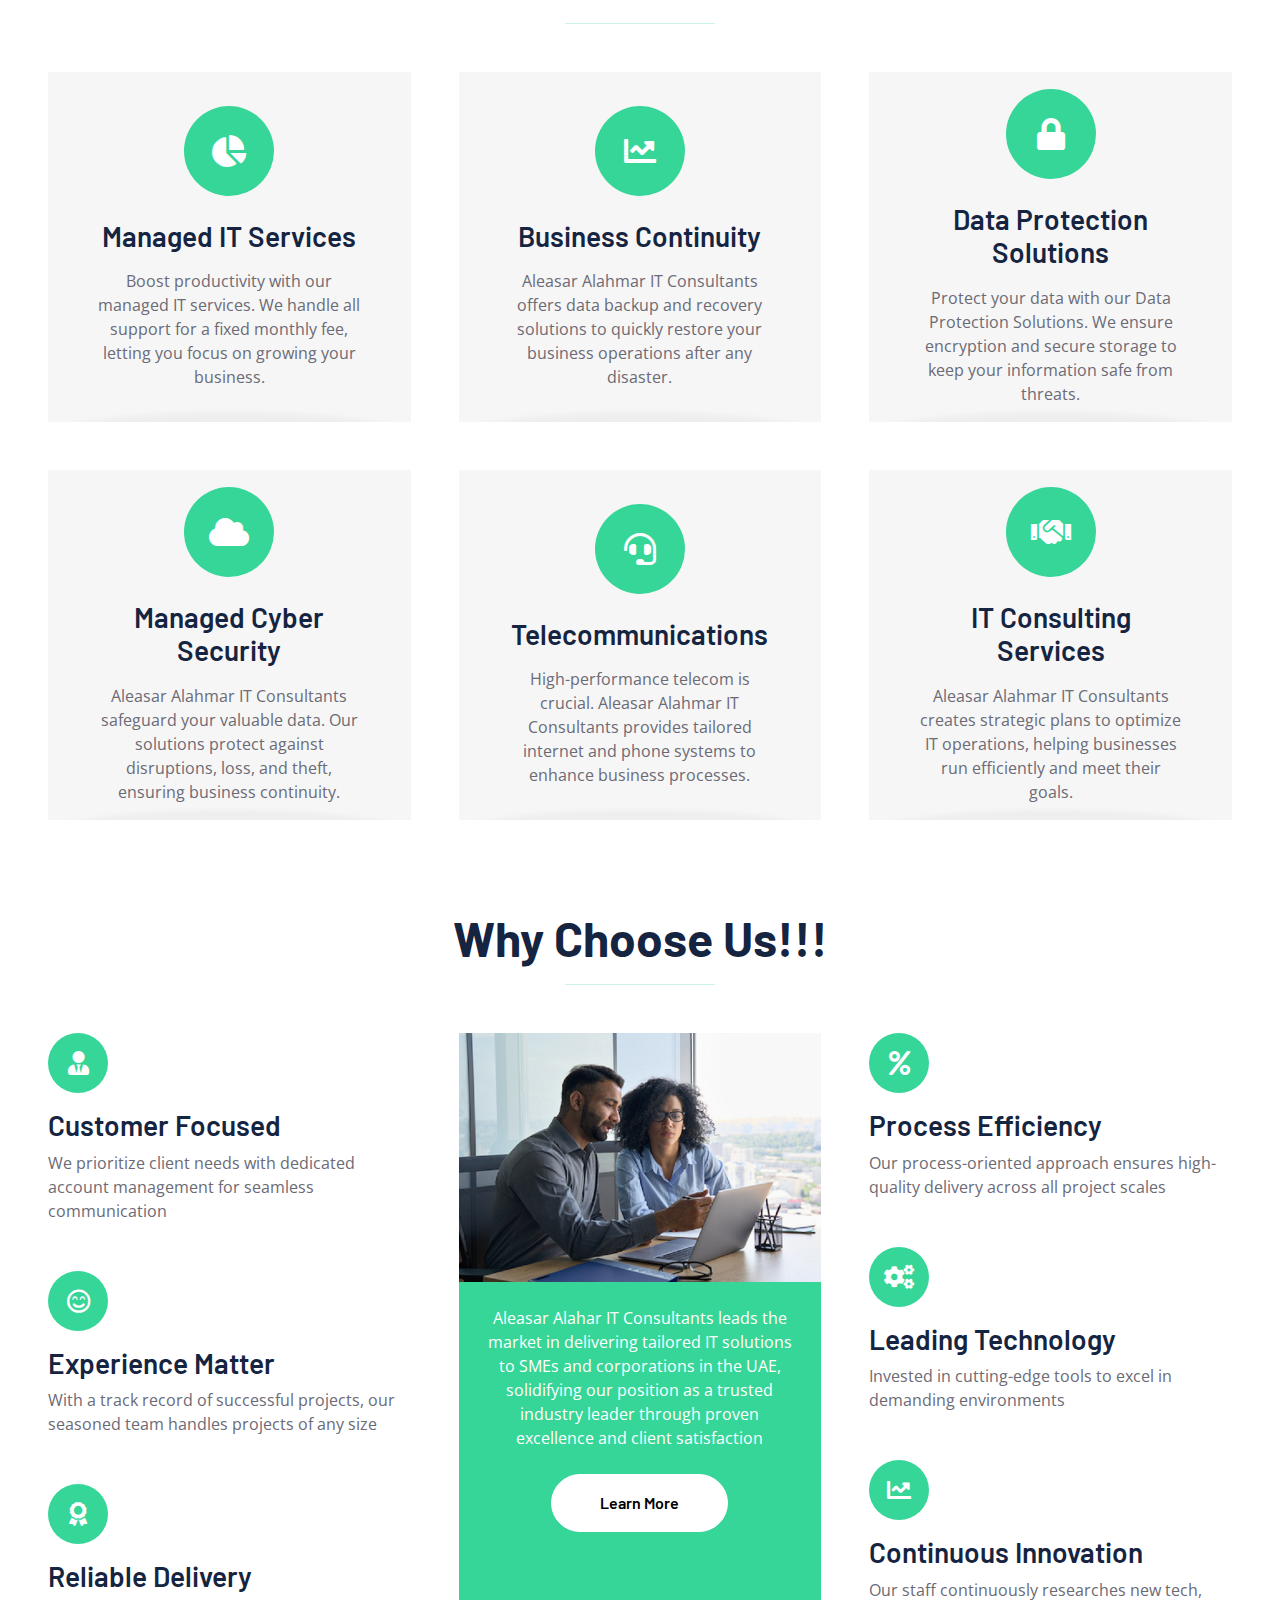
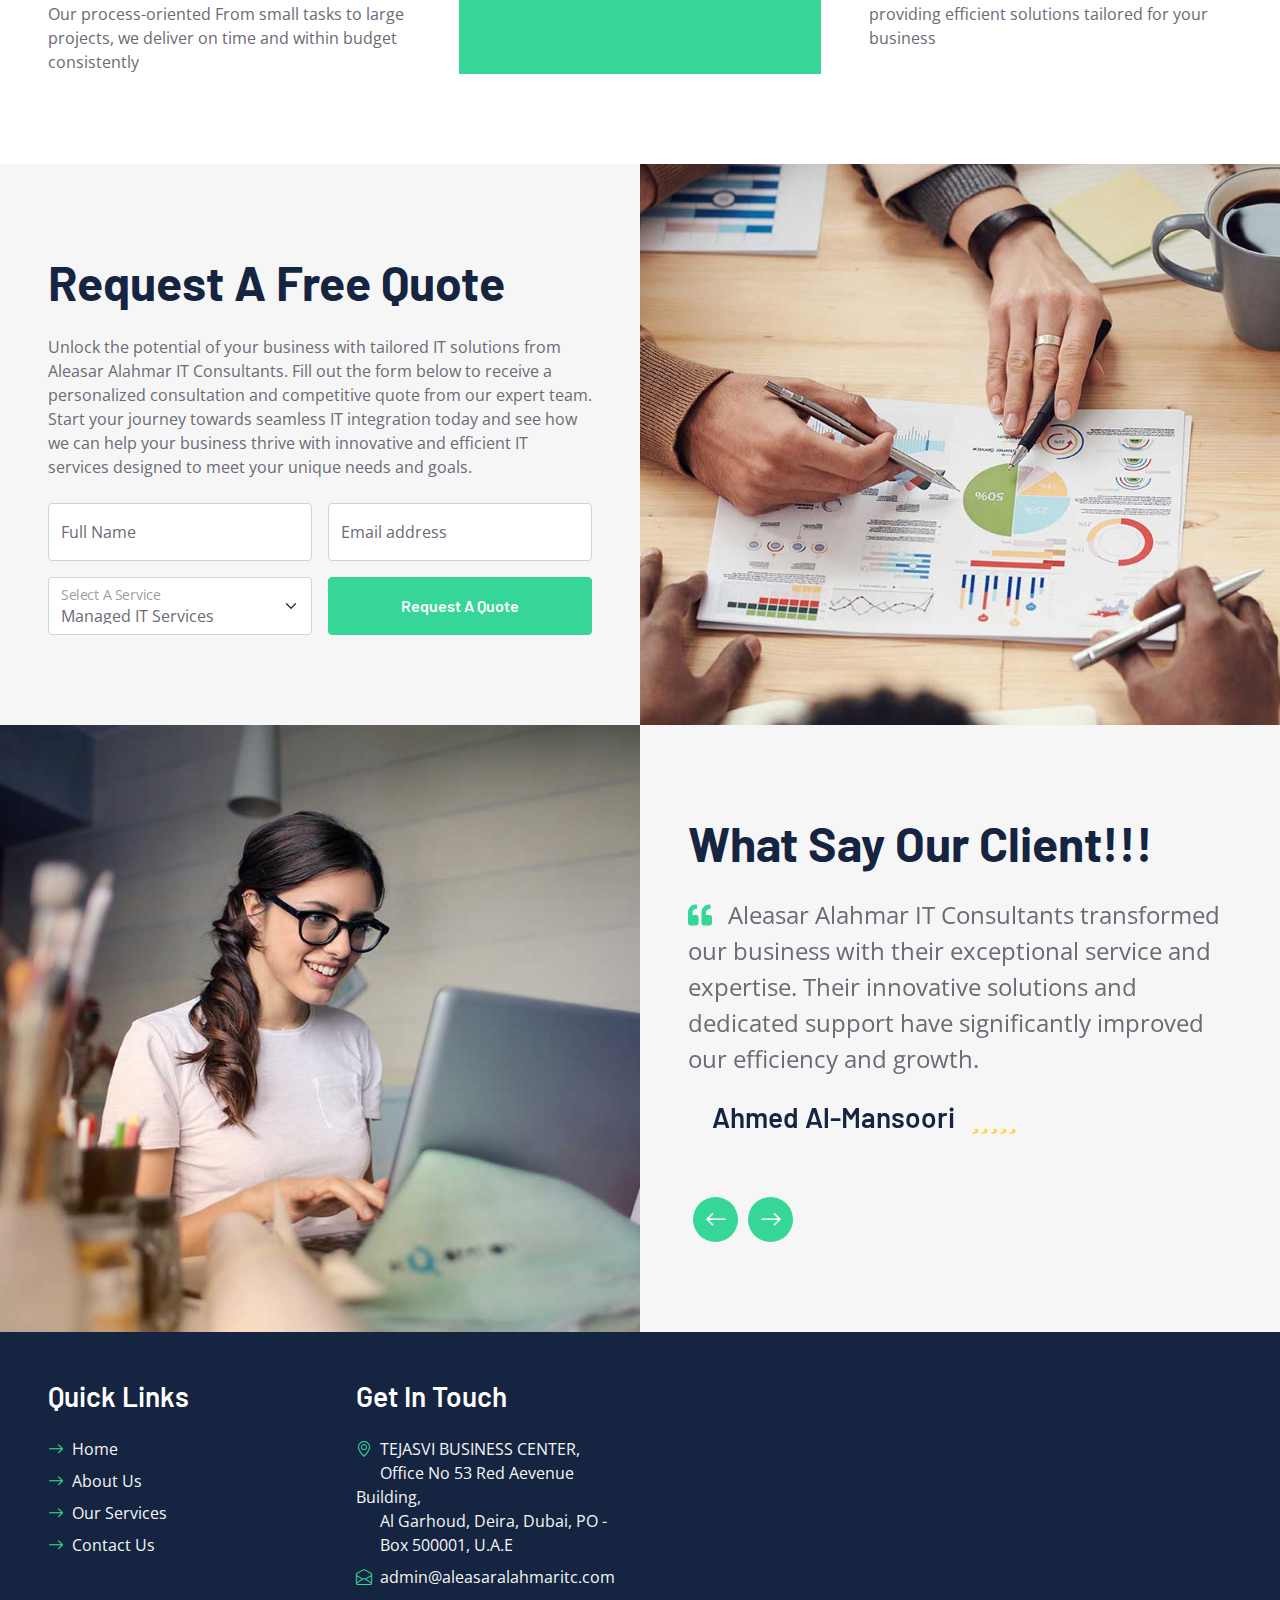
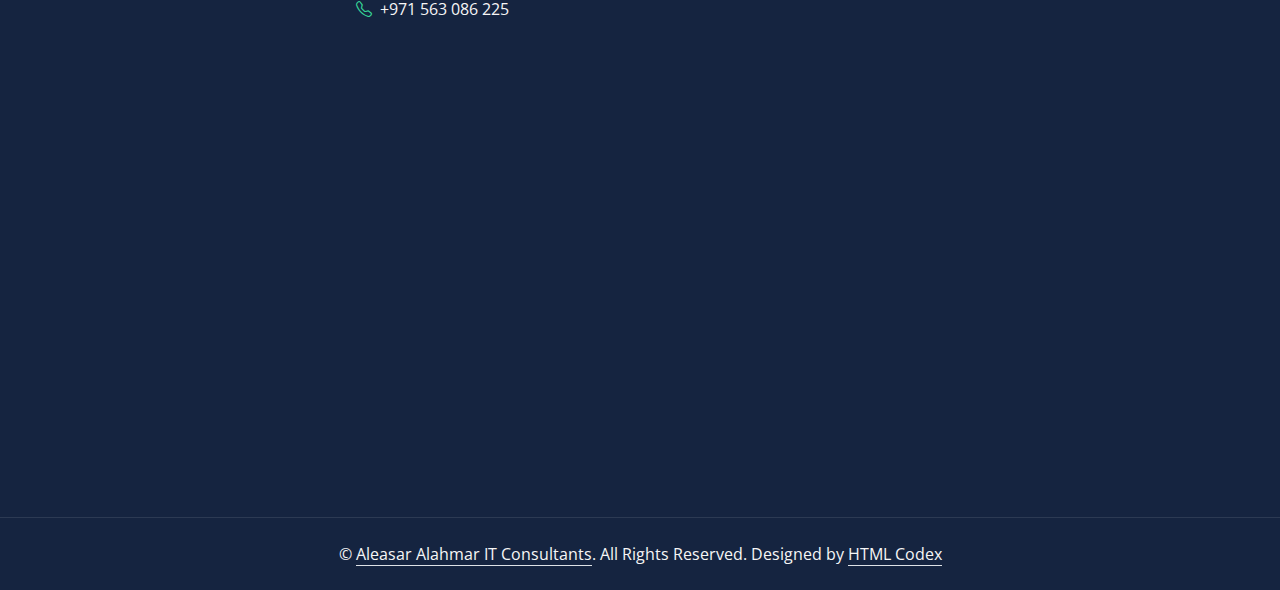
==== commit b2685789: "Update index.html" ====
--- a/index.html
+++ b/index.html
@@ -547,7 +547,7 @@
             
             <div class="col-lg-3 col-md-6">
                 <h3 class="text-white mb-4">Get In Touch</h3>
-                <p class="mb-2"><i class="bi bi-geo-alt text-primary me-2"></i>TANVI BUSINESS CENTER,<br>&nbsp &nbsp &nbsp Office No 28 Nissan Showroom,<br>&nbsp &nbsp &nbsp Airport Road, Deira, Dubai, PO -<br>&nbsp &nbsp &nbsp  Box 118467, U.A.E</p>
+                <p class="mb-2"><i class="bi bi-geo-alt text-primary me-2"></i>TEJASVI BUSINESS CENTER,<br>&nbsp &nbsp &nbsp Office No 53 Red Aevenue Building,<br>&nbsp &nbsp &nbsp Al Garhoud, Deira, Dubai, PO -<br>&nbsp &nbsp &nbsp  Box 500001, U.A.E</p>
                 <p class="mb-2"><i class="bi bi-envelope-open text-primary me-2"></i>admin@aleasaralahmaritc.com</p>
                 <p class="mb-0"><i class="bi bi-telephone text-primary me-2"></i>+971 563 086 225</p>
             </div>
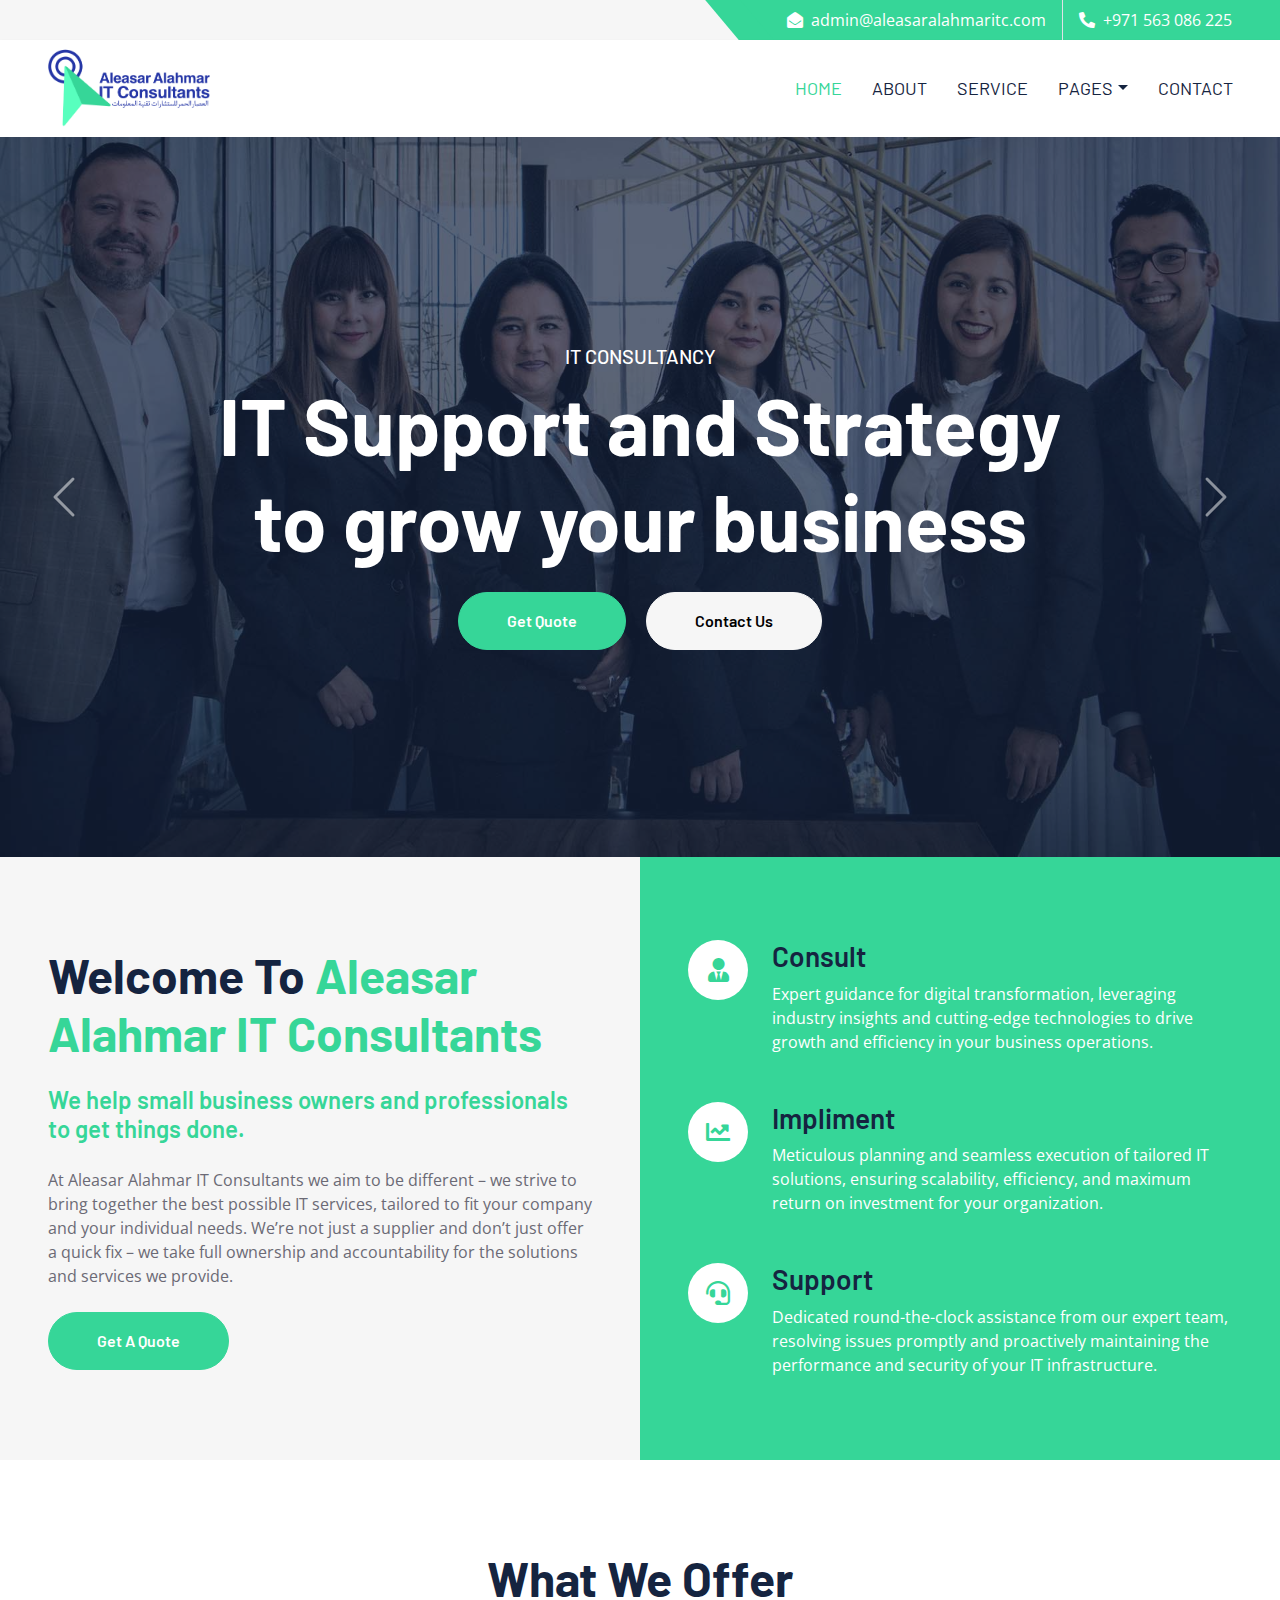
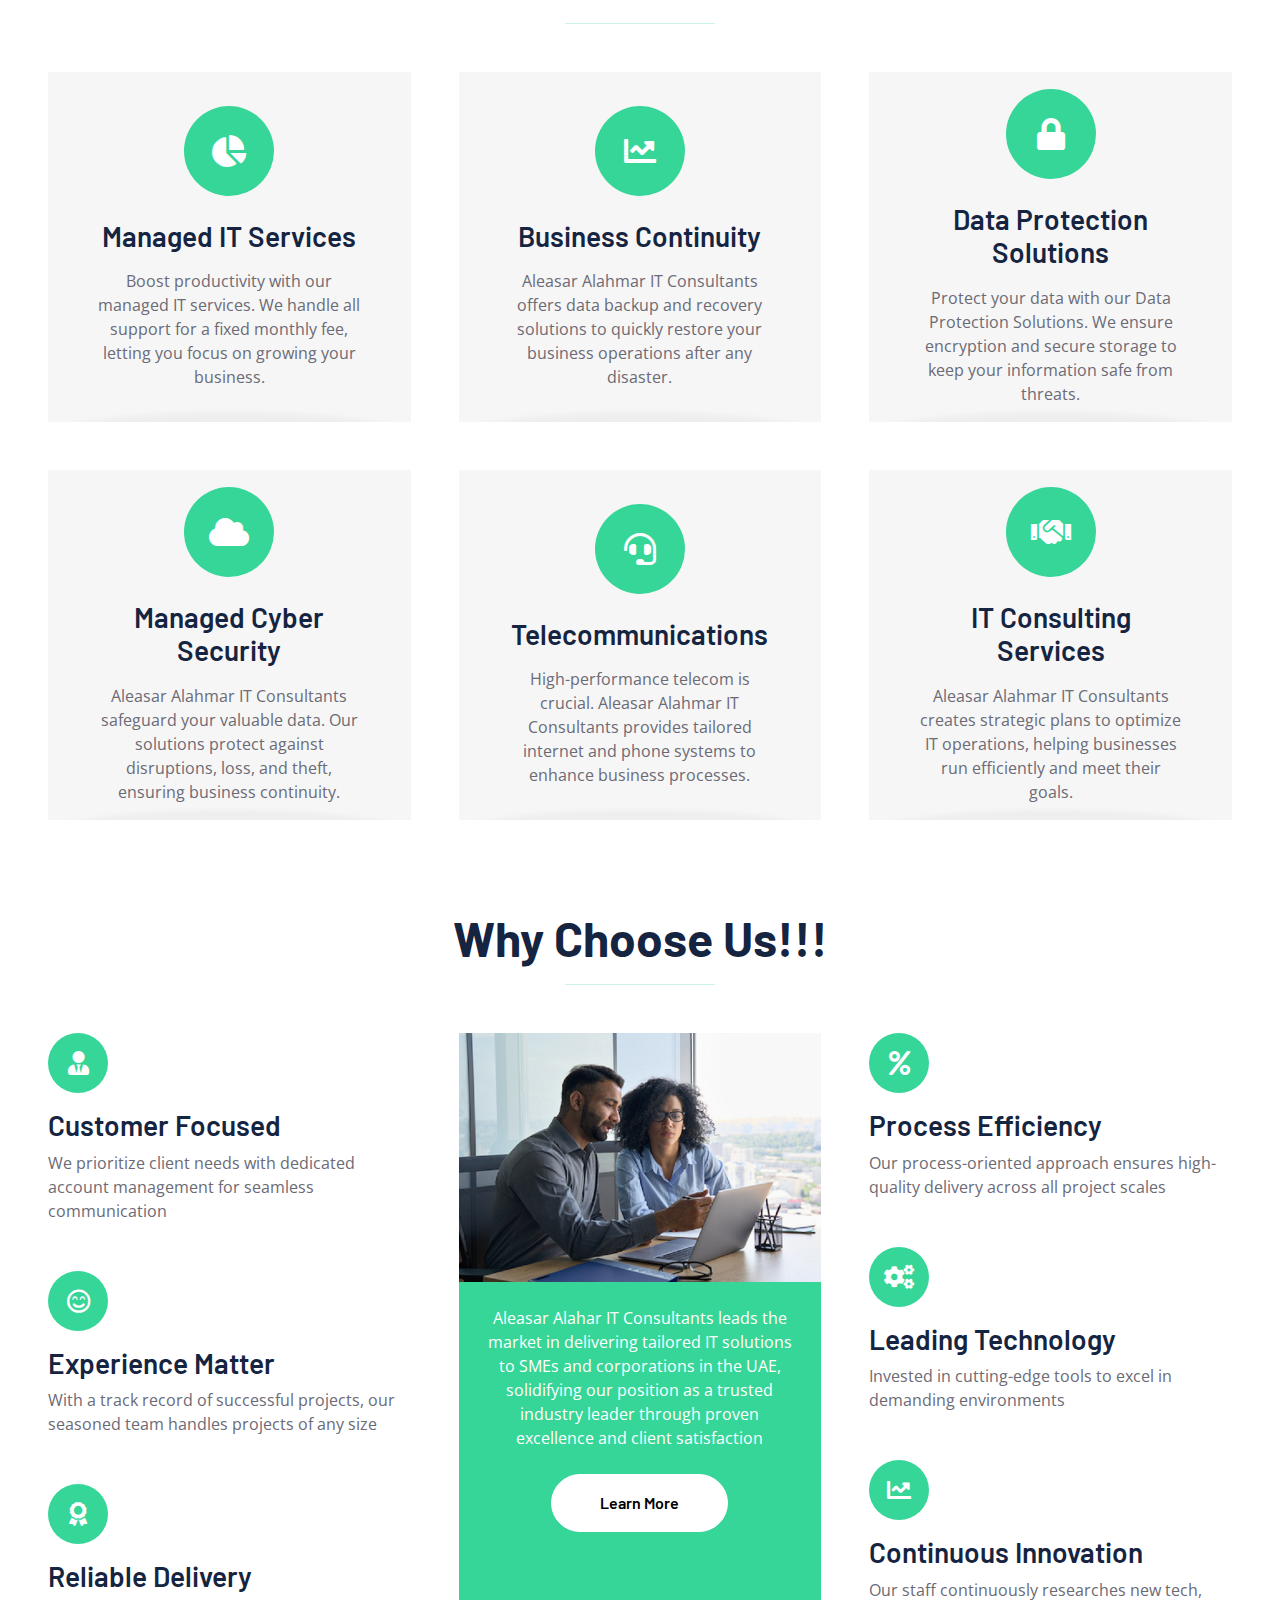
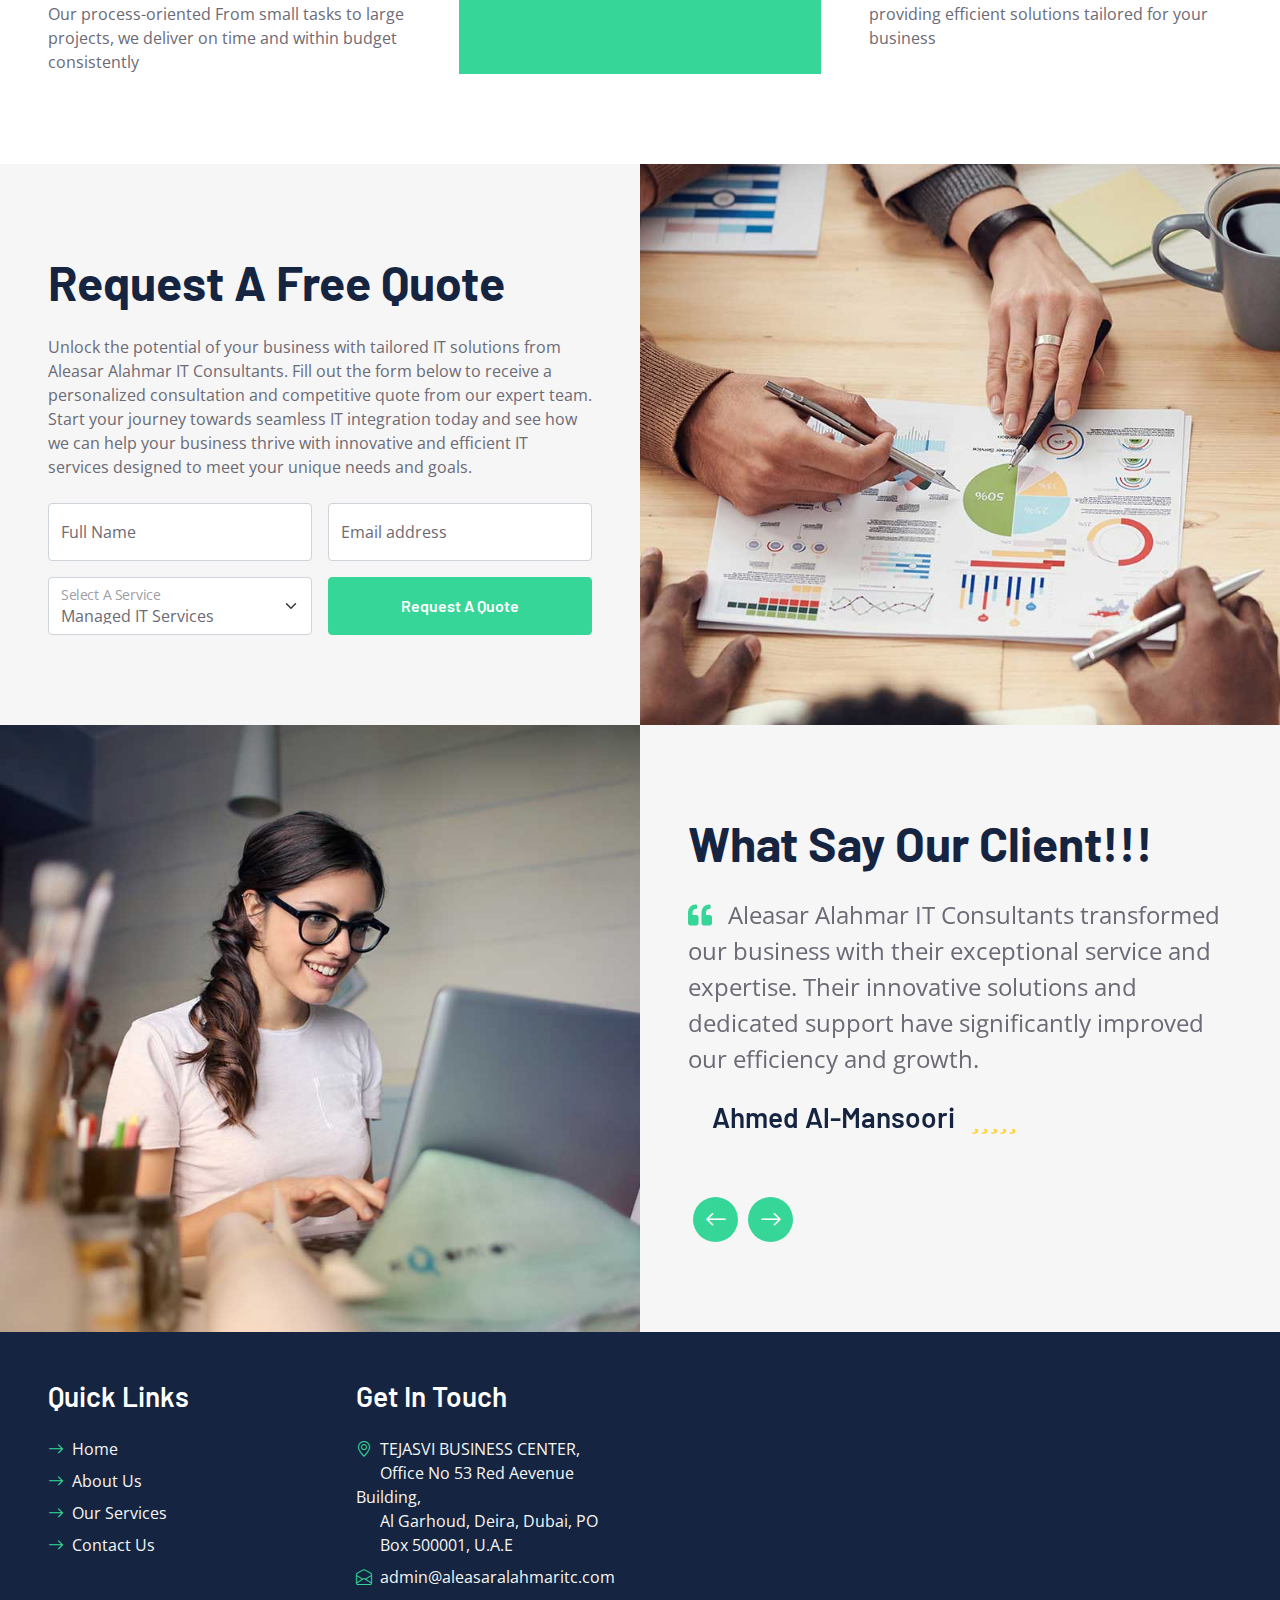
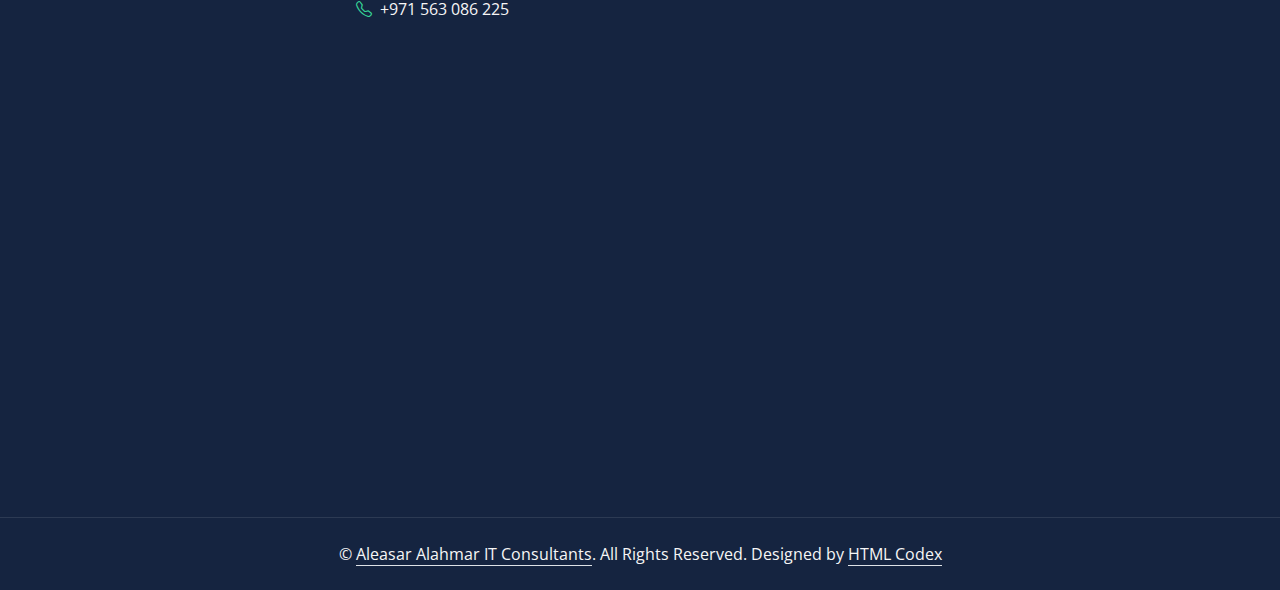
==== commit 6527fb81: "Update index.html" ====
--- a/index.html
+++ b/index.html
@@ -547,7 +547,7 @@
             
             <div class="col-lg-3 col-md-6">
                 <h3 class="text-white mb-4">Get In Touch</h3>
-                <p class="mb-2"><i class="bi bi-geo-alt text-primary me-2"></i>TEJASVI BUSINESS CENTER,<br>&nbsp &nbsp &nbsp Office No 53 Red Aevenue Building,<br>&nbsp &nbsp &nbsp Al Garhoud, Deira, Dubai, PO -<br>&nbsp &nbsp &nbsp  Box 500001, U.A.E</p>
+                <p class="mb-2"><i class="bi bi-geo-alt text-primary me-2"></i>TEJASVI BUSINESS CENTER,<br>&nbsp &nbsp &nbsp Office No 53 Red Aevenue Building,<br>&nbsp &nbsp &nbsp Al Garhoud, Deira, Dubai, PO <br>&nbsp &nbsp &nbsp  Box 500001, U.A.E</p>
                 <p class="mb-2"><i class="bi bi-envelope-open text-primary me-2"></i>admin@aleasaralahmaritc.com</p>
                 <p class="mb-0"><i class="bi bi-telephone text-primary me-2"></i>+971 563 086 225</p>
             </div>
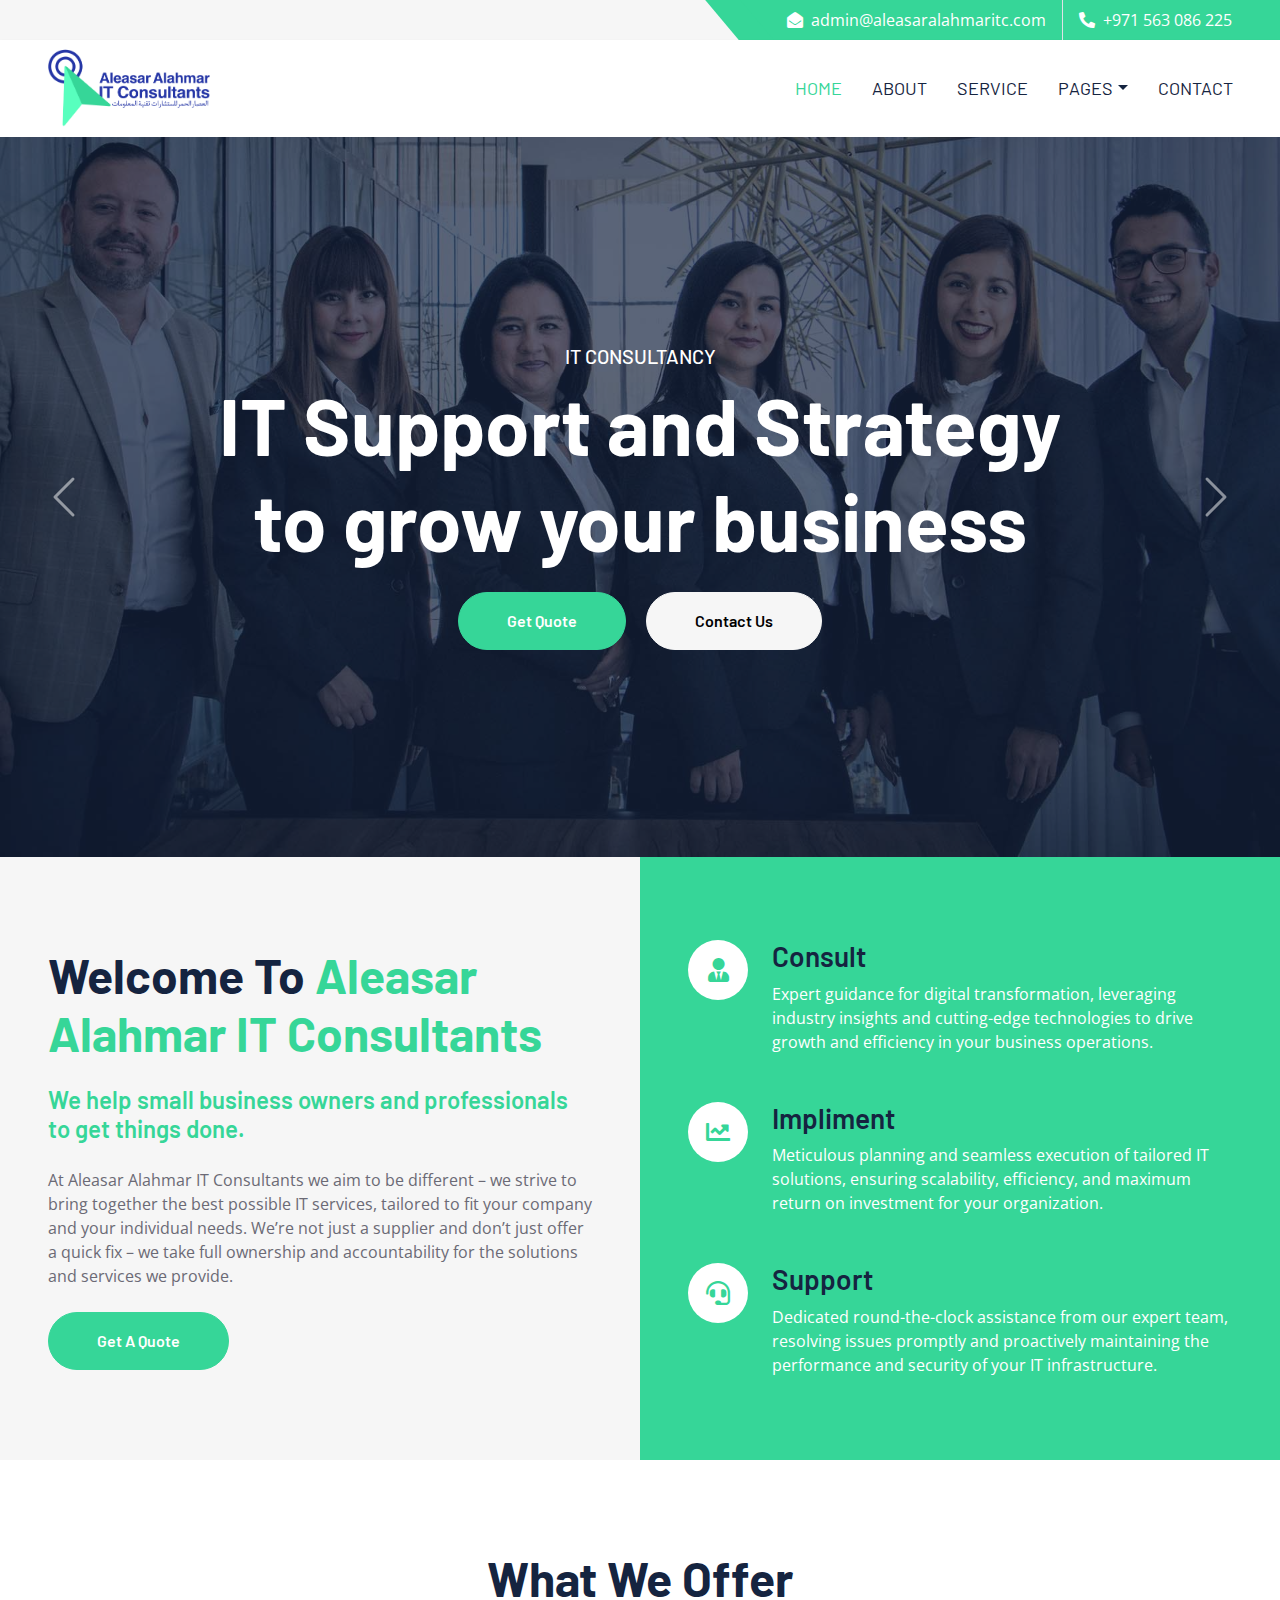
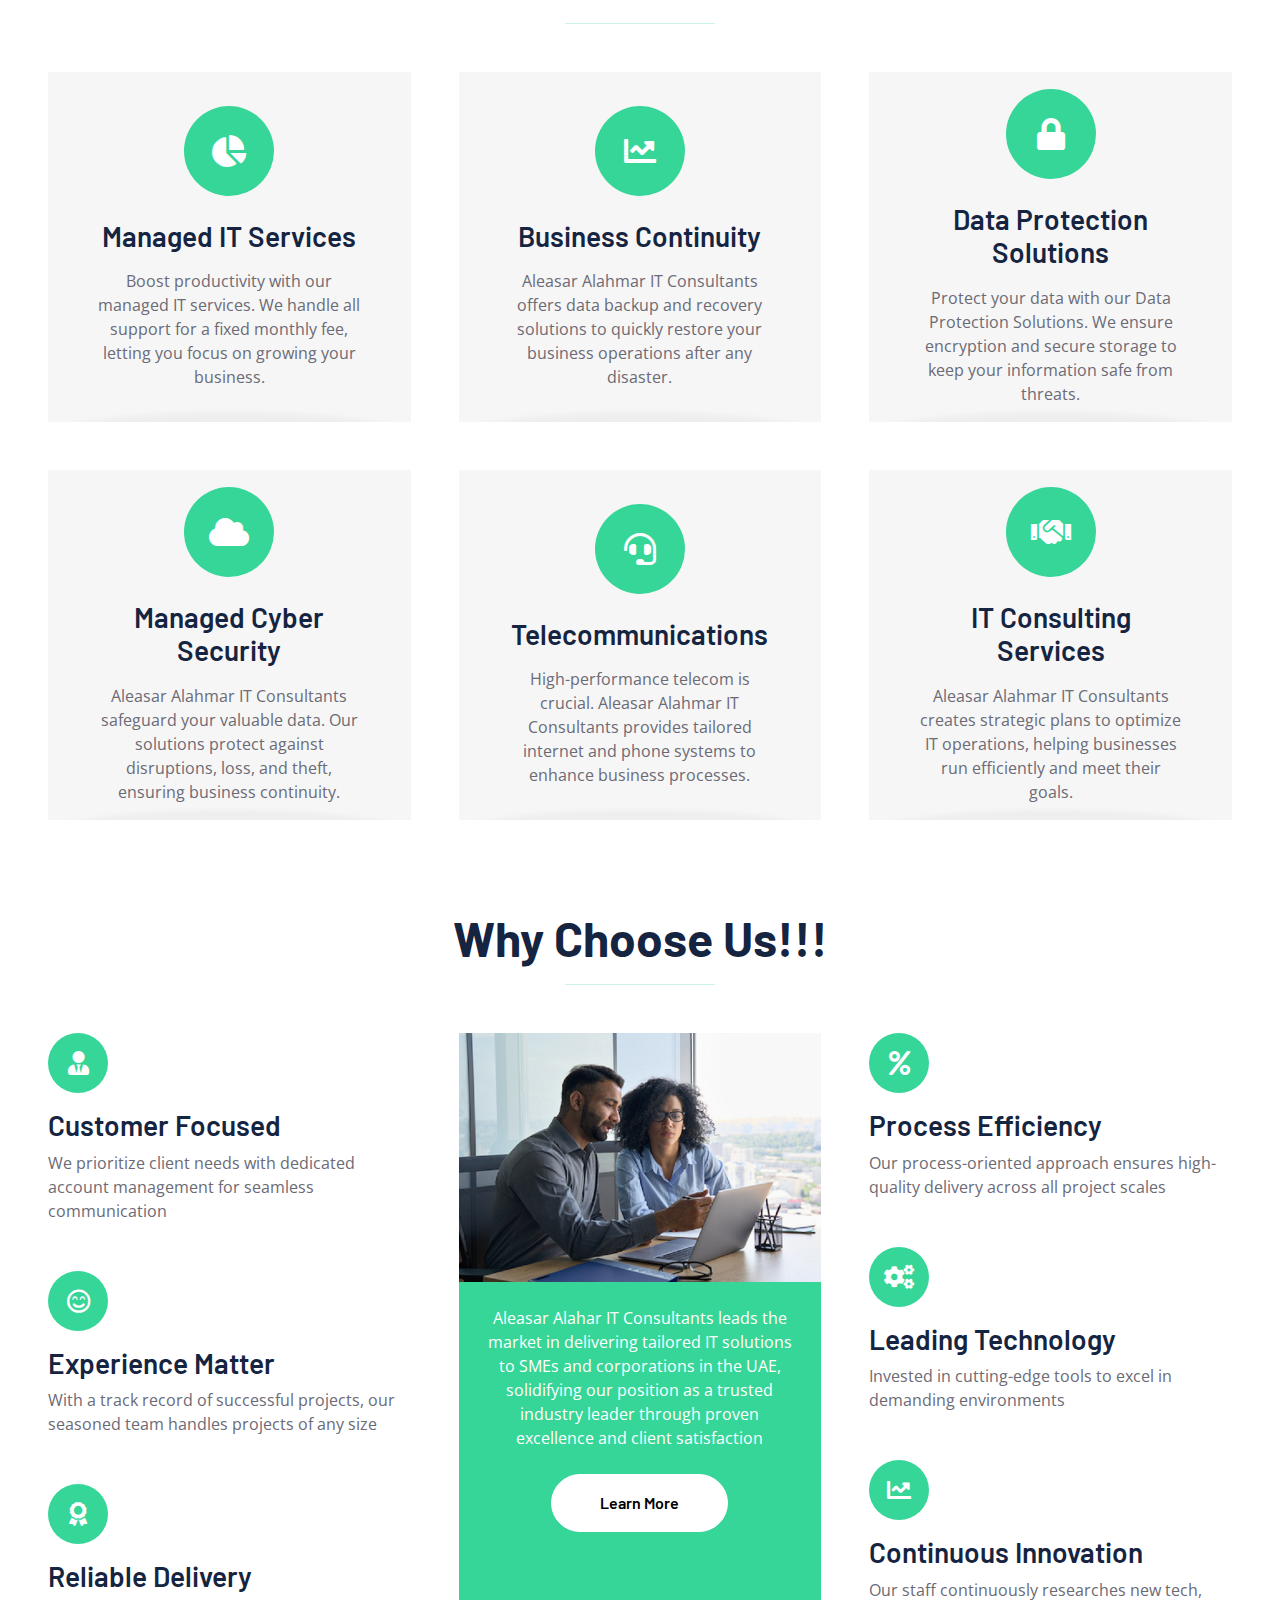
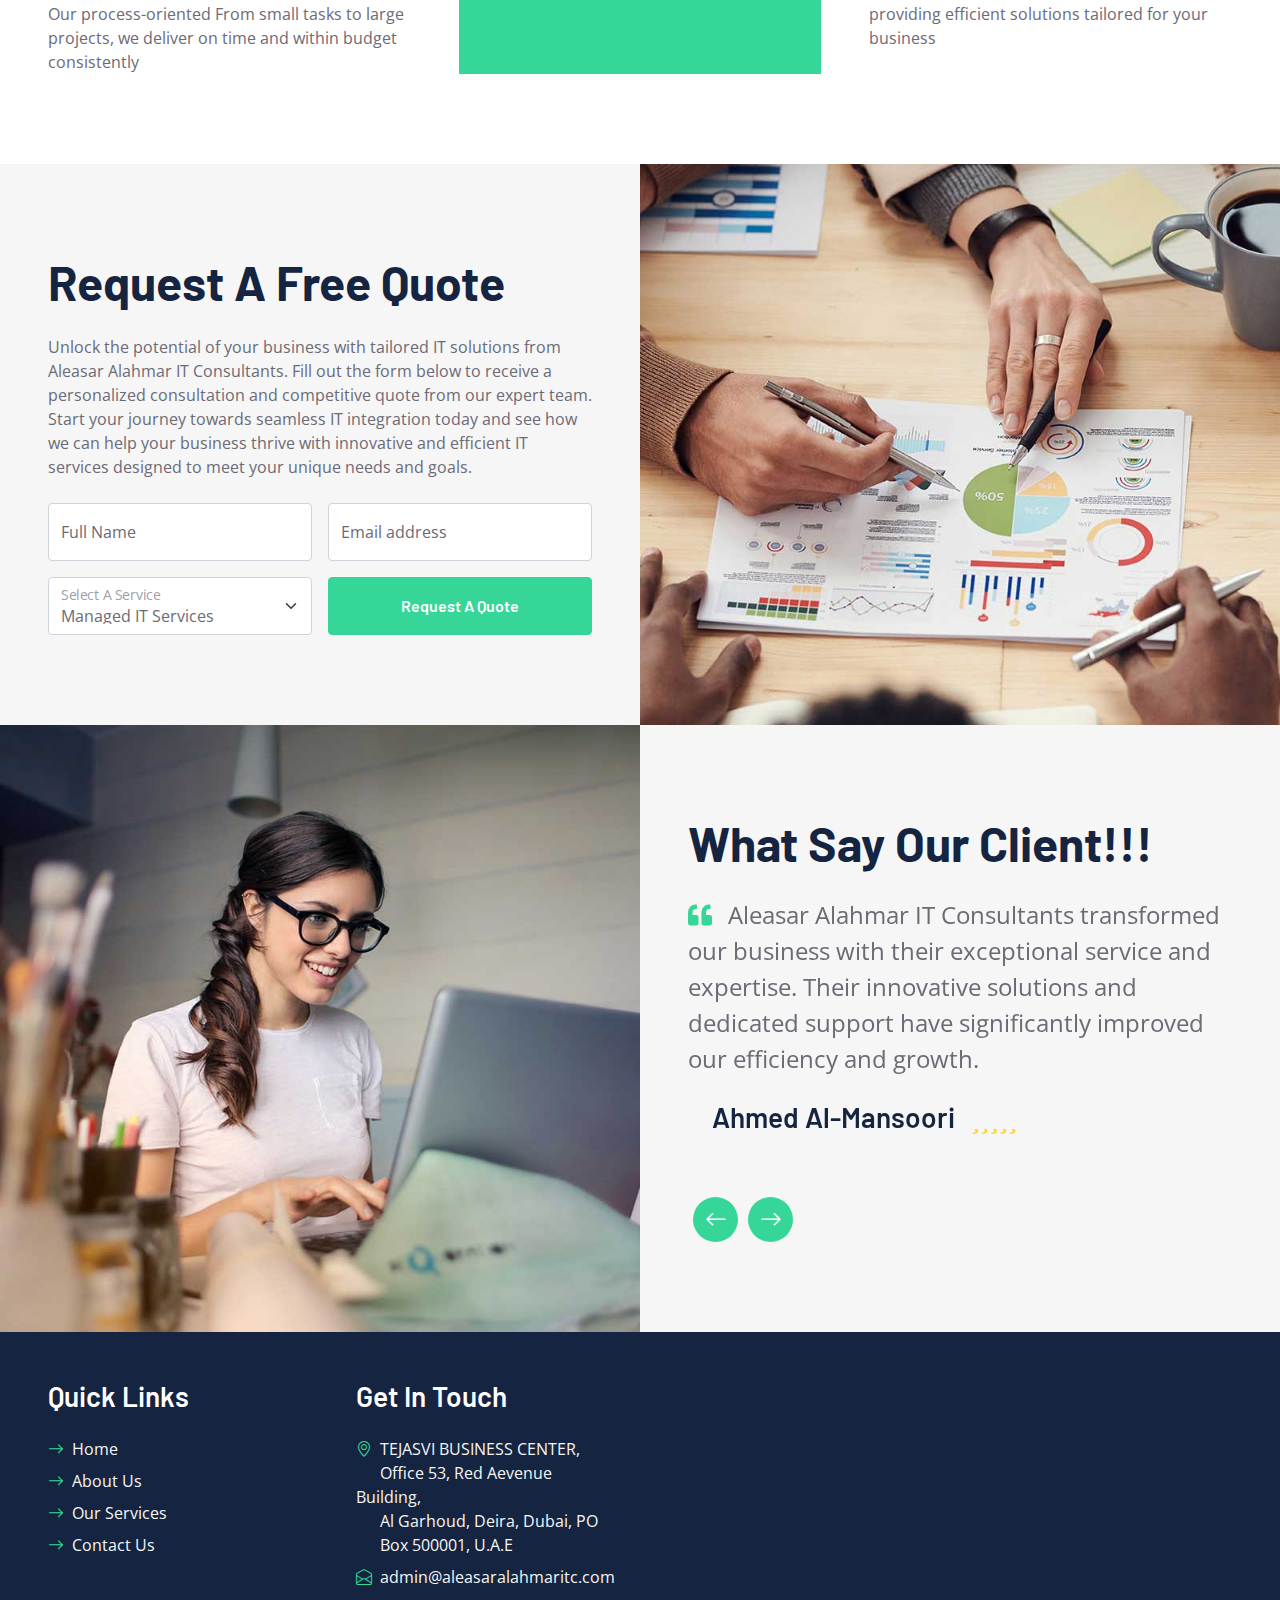
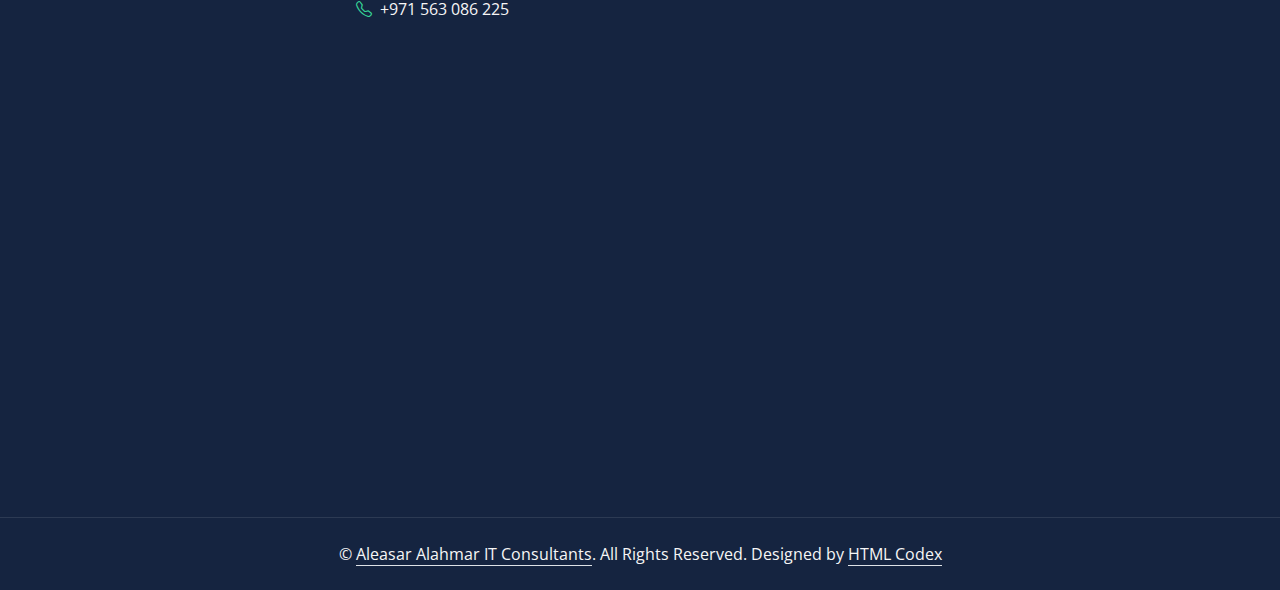
==== commit 2a4a761c: "Update index.html" ====
--- a/index.html
+++ b/index.html
@@ -547,7 +547,7 @@
             
             <div class="col-lg-3 col-md-6">
                 <h3 class="text-white mb-4">Get In Touch</h3>
-                <p class="mb-2"><i class="bi bi-geo-alt text-primary me-2"></i>TEJASVI BUSINESS CENTER,<br>&nbsp &nbsp &nbsp Office No 53 Red Aevenue Building,<br>&nbsp &nbsp &nbsp Al Garhoud, Deira, Dubai, PO <br>&nbsp &nbsp &nbsp  Box 500001, U.A.E</p>
+                <p class="mb-2"><i class="bi bi-geo-alt text-primary me-2"></i>TEJASVI BUSINESS CENTER,<br>&nbsp &nbsp &nbsp Office 53, Red Aevenue Building,<br>&nbsp &nbsp &nbsp Al Garhoud, Deira, Dubai, PO <br>&nbsp &nbsp &nbsp  Box 500001, U.A.E</p>
                 <p class="mb-2"><i class="bi bi-envelope-open text-primary me-2"></i>admin@aleasaralahmaritc.com</p>
                 <p class="mb-0"><i class="bi bi-telephone text-primary me-2"></i>+971 563 086 225</p>
             </div>
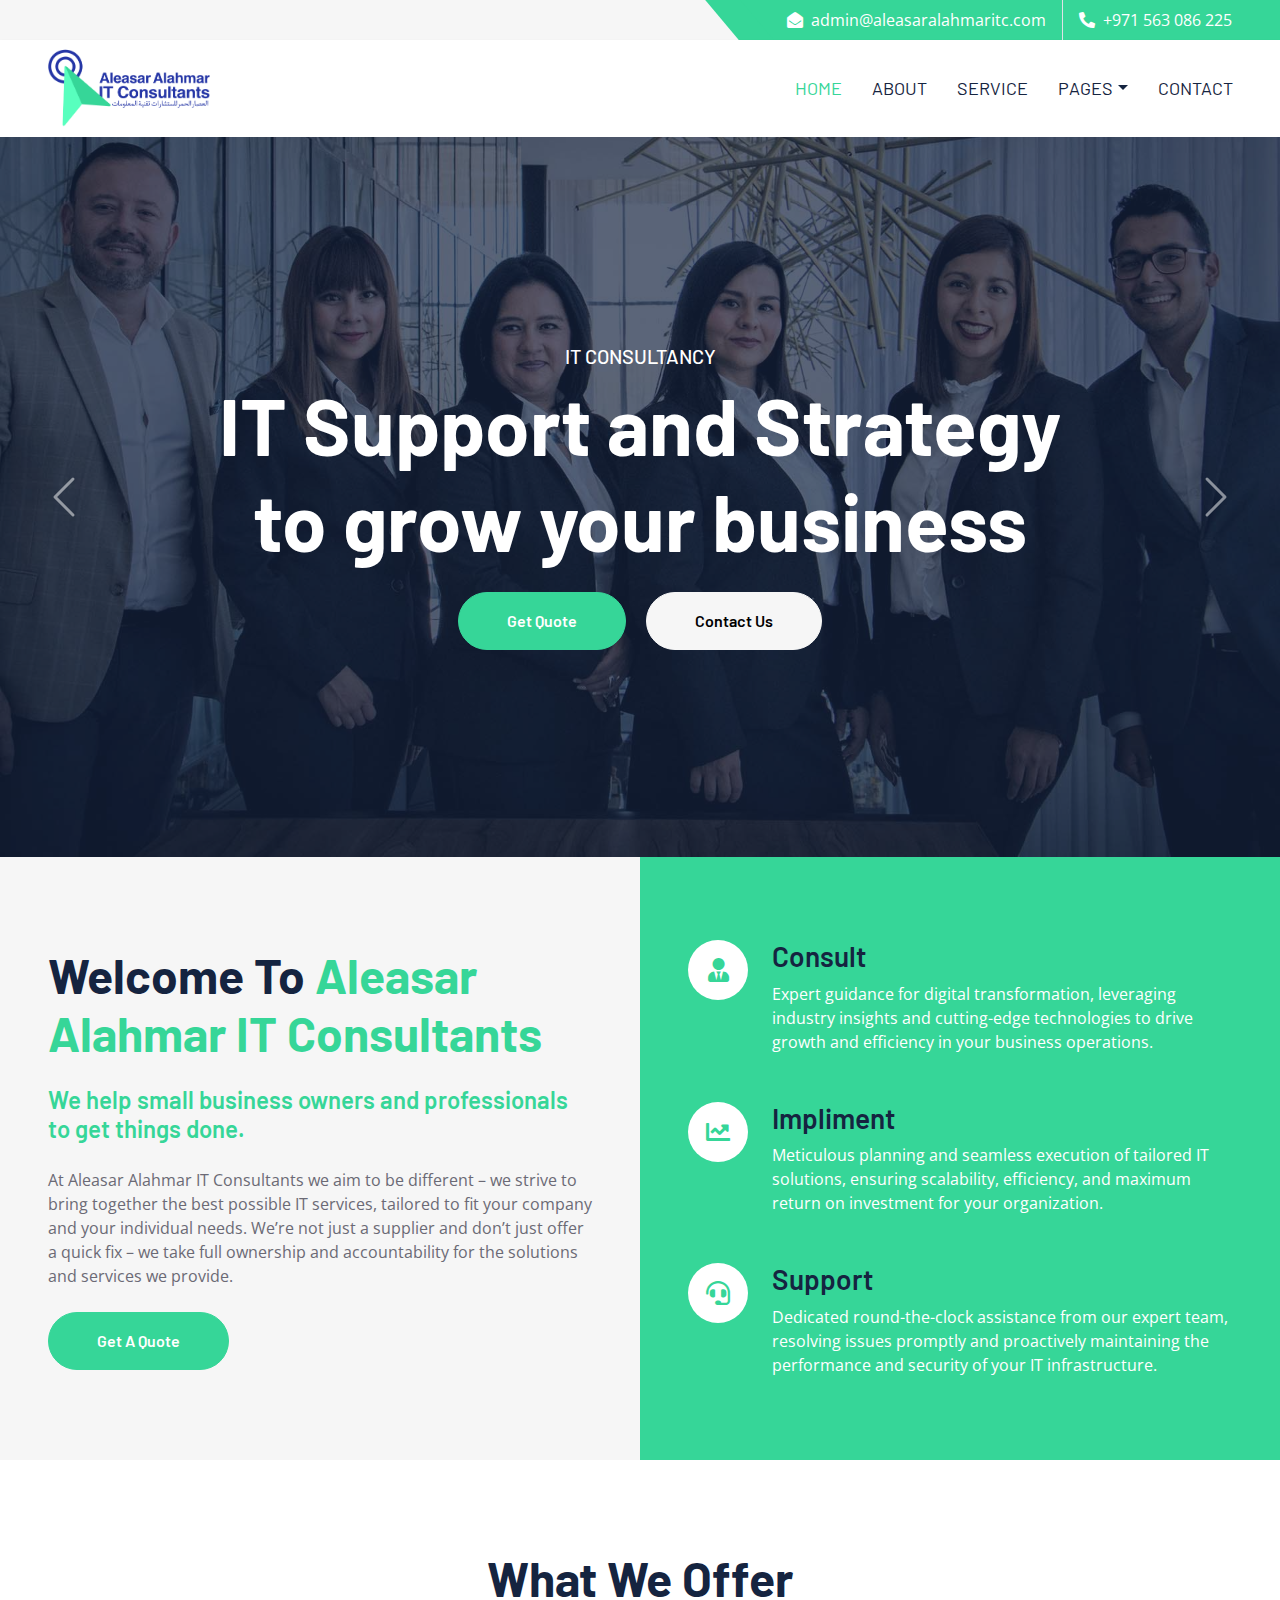
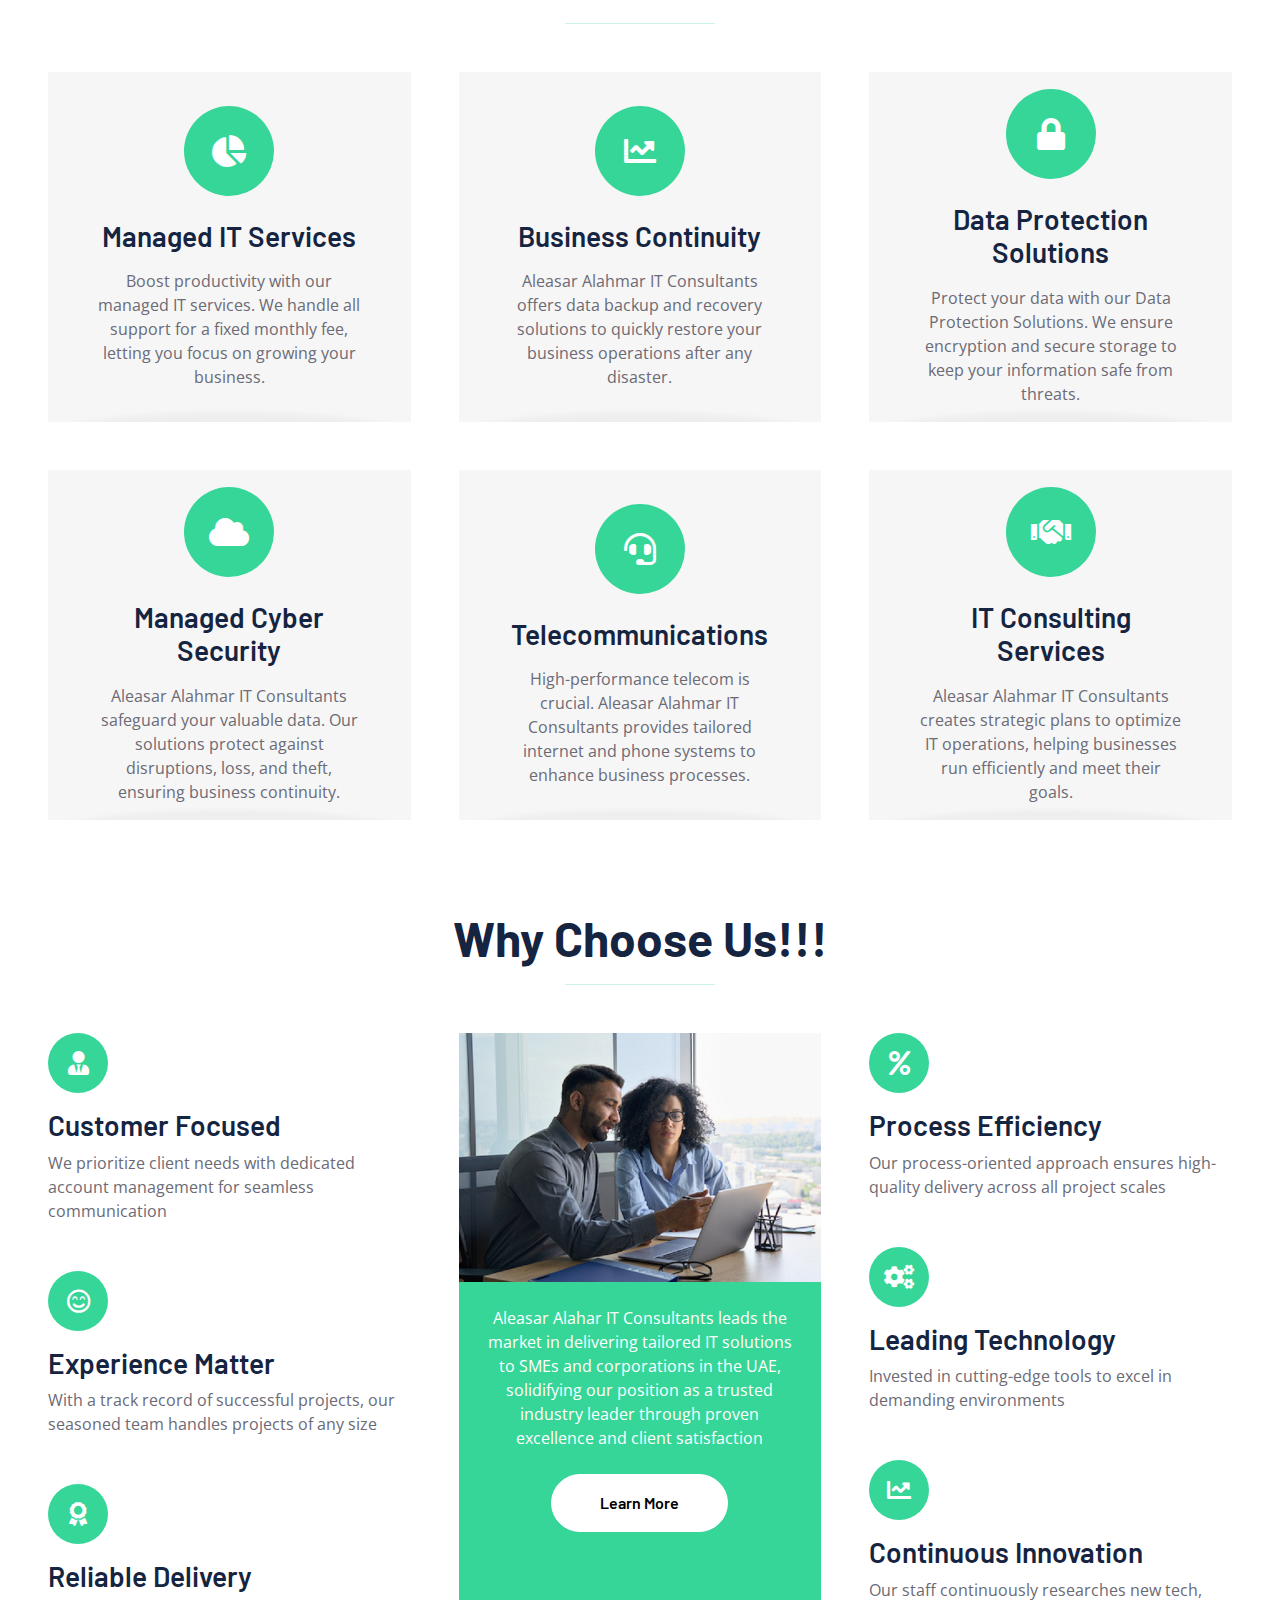
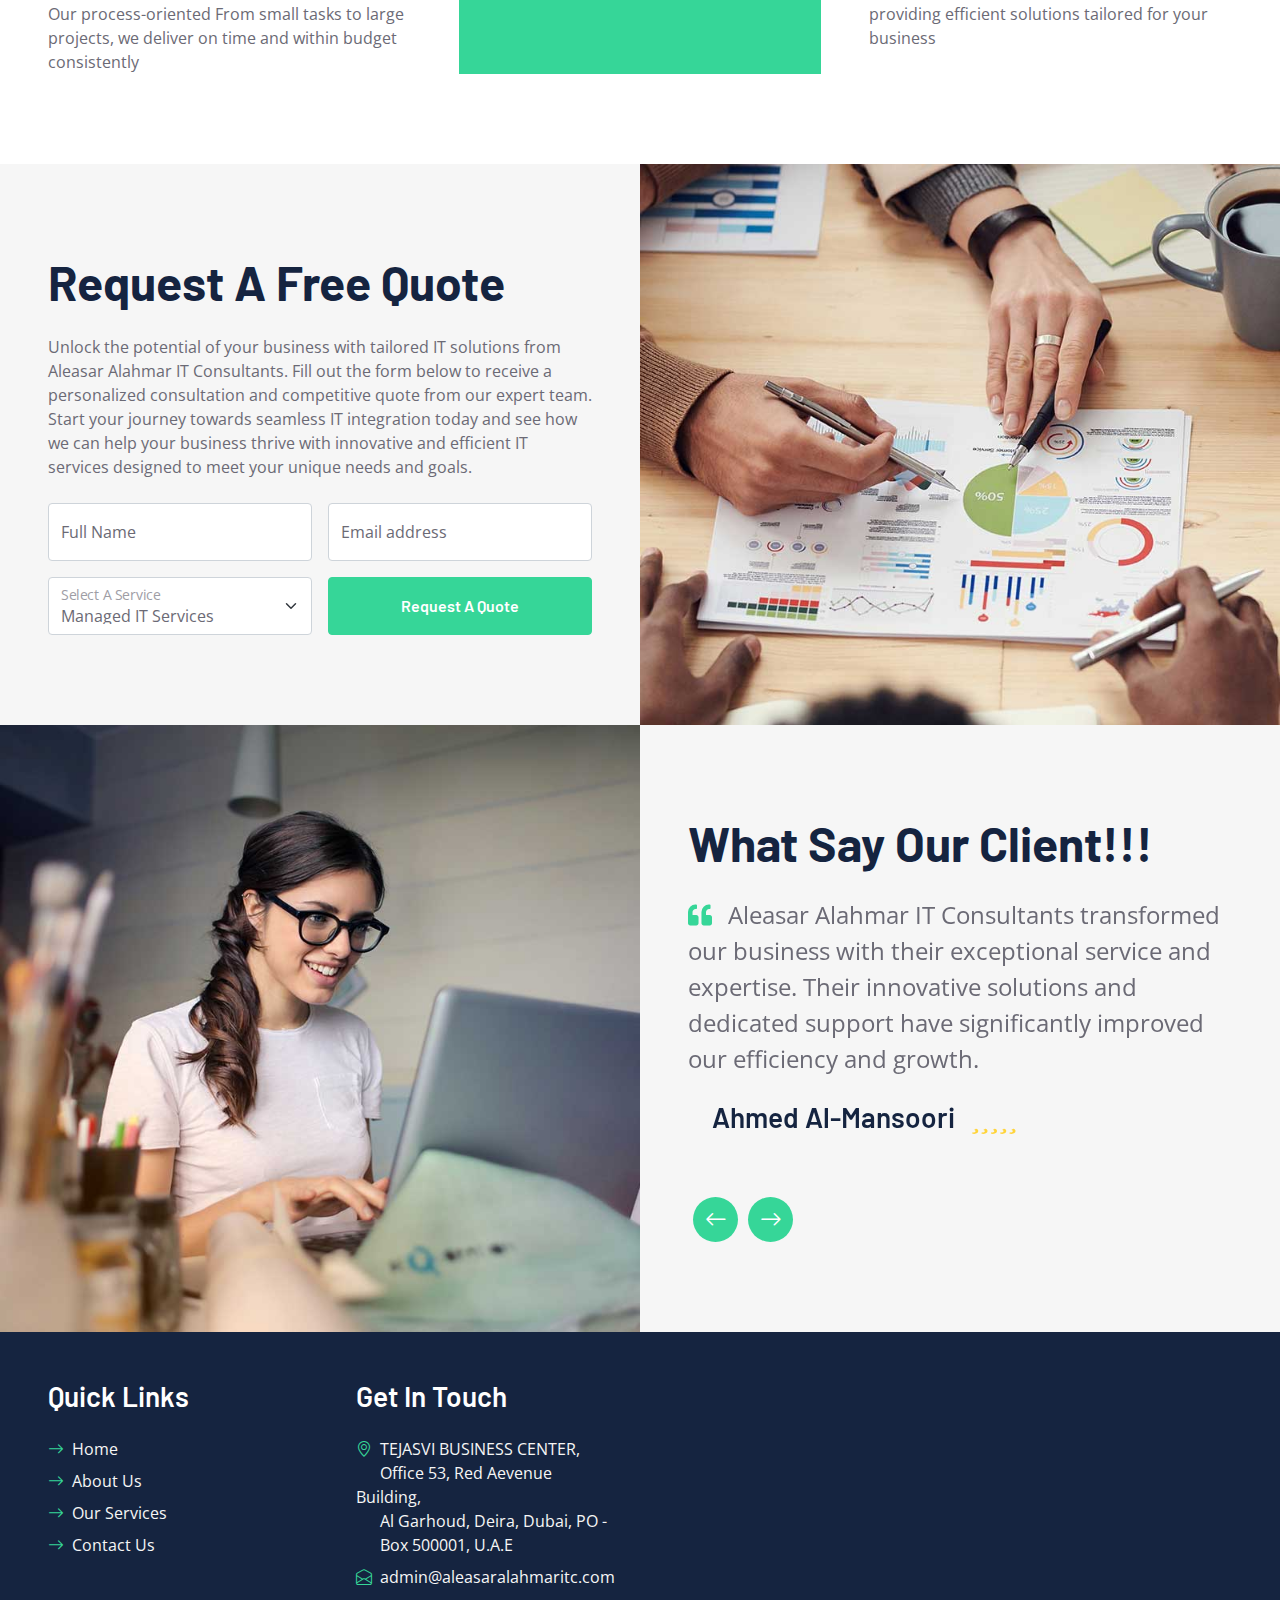
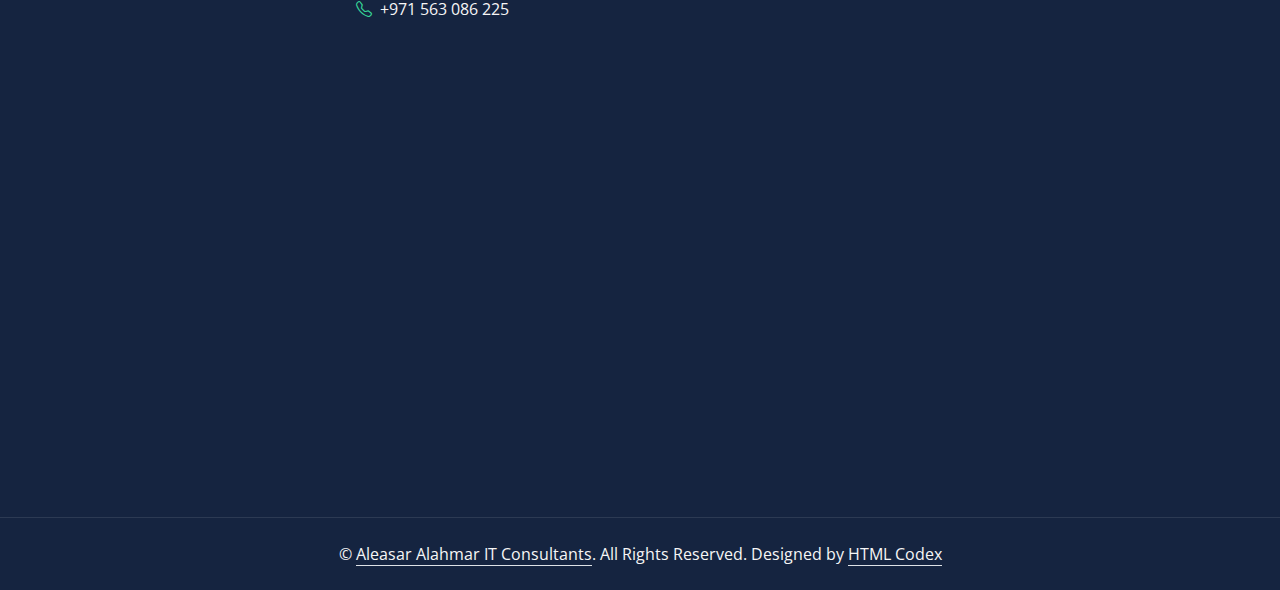
==== commit c84eb623: "Update index.html" ====
--- a/index.html
+++ b/index.html
@@ -547,7 +547,7 @@
             
             <div class="col-lg-3 col-md-6">
                 <h3 class="text-white mb-4">Get In Touch</h3>
-                <p class="mb-2"><i class="bi bi-geo-alt text-primary me-2"></i>TEJASVI BUSINESS CENTER,<br>&nbsp &nbsp &nbsp Office 53, Red Aevenue Building,<br>&nbsp &nbsp &nbsp Al Garhoud, Deira, Dubai, PO <br>&nbsp &nbsp &nbsp  Box 500001, U.A.E</p>
+                <p class="mb-2"><i class="bi bi-geo-alt text-primary me-2"></i>TEJASVI BUSINESS CENTER,<br>&nbsp &nbsp &nbsp Office 53, Red Aevenue Building,<br>&nbsp &nbsp &nbsp Al Garhoud, Deira, Dubai, PO -<br>&nbsp &nbsp &nbsp  Box 500001, U.A.E</p>
                 <p class="mb-2"><i class="bi bi-envelope-open text-primary me-2"></i>admin@aleasaralahmaritc.com</p>
                 <p class="mb-0"><i class="bi bi-telephone text-primary me-2"></i>+971 563 086 225</p>
             </div>
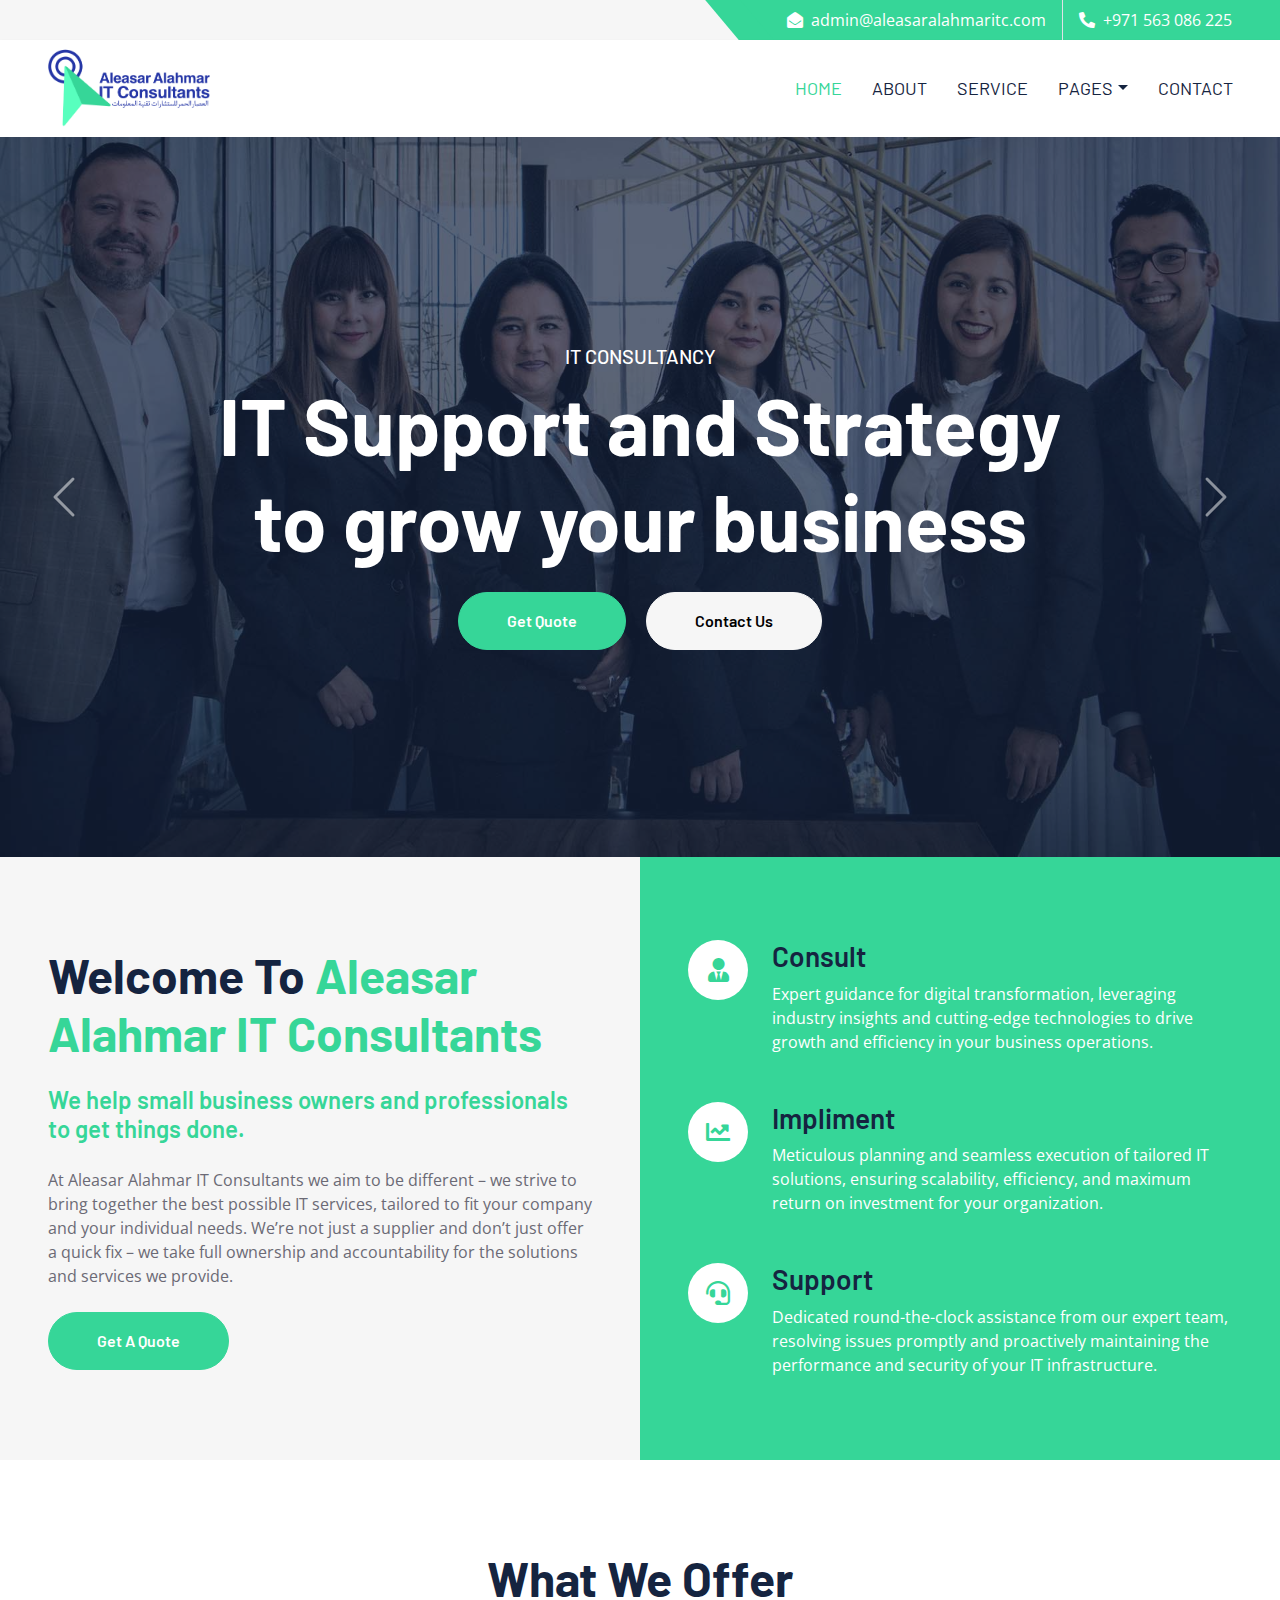
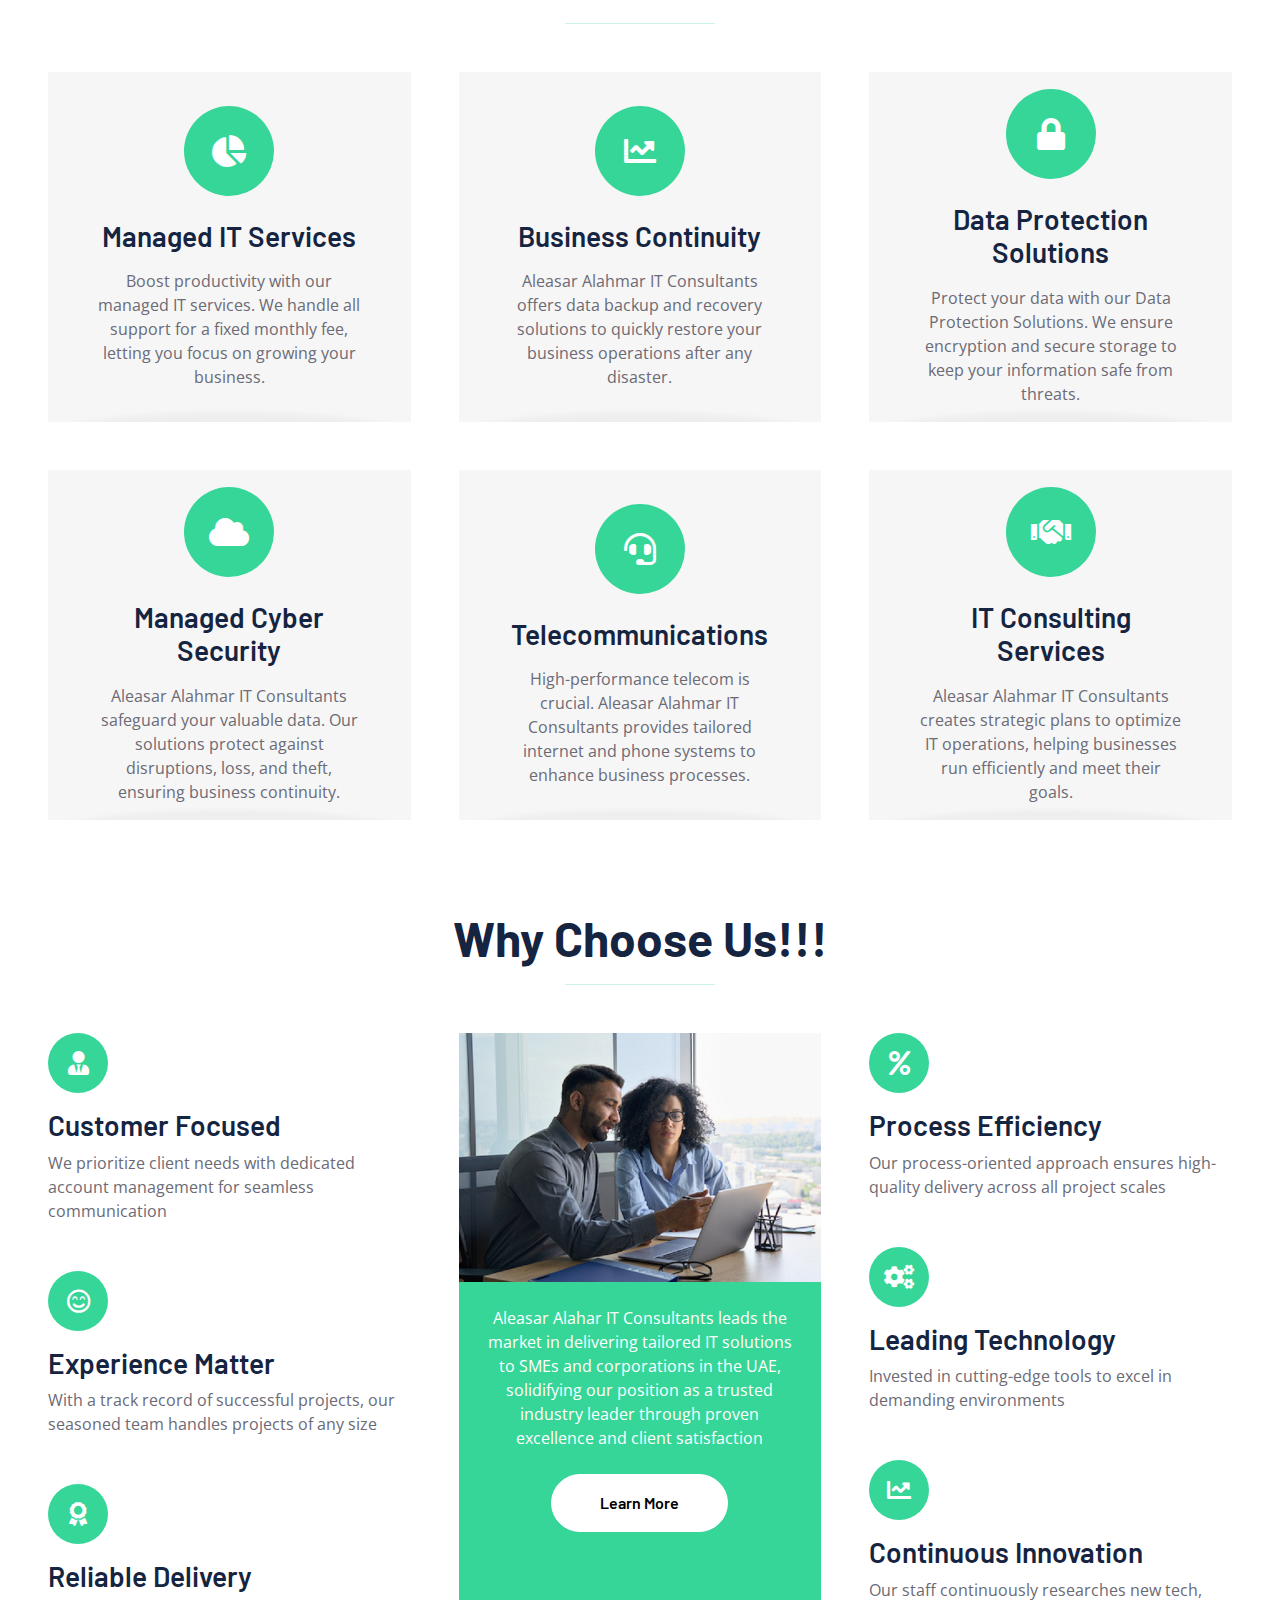
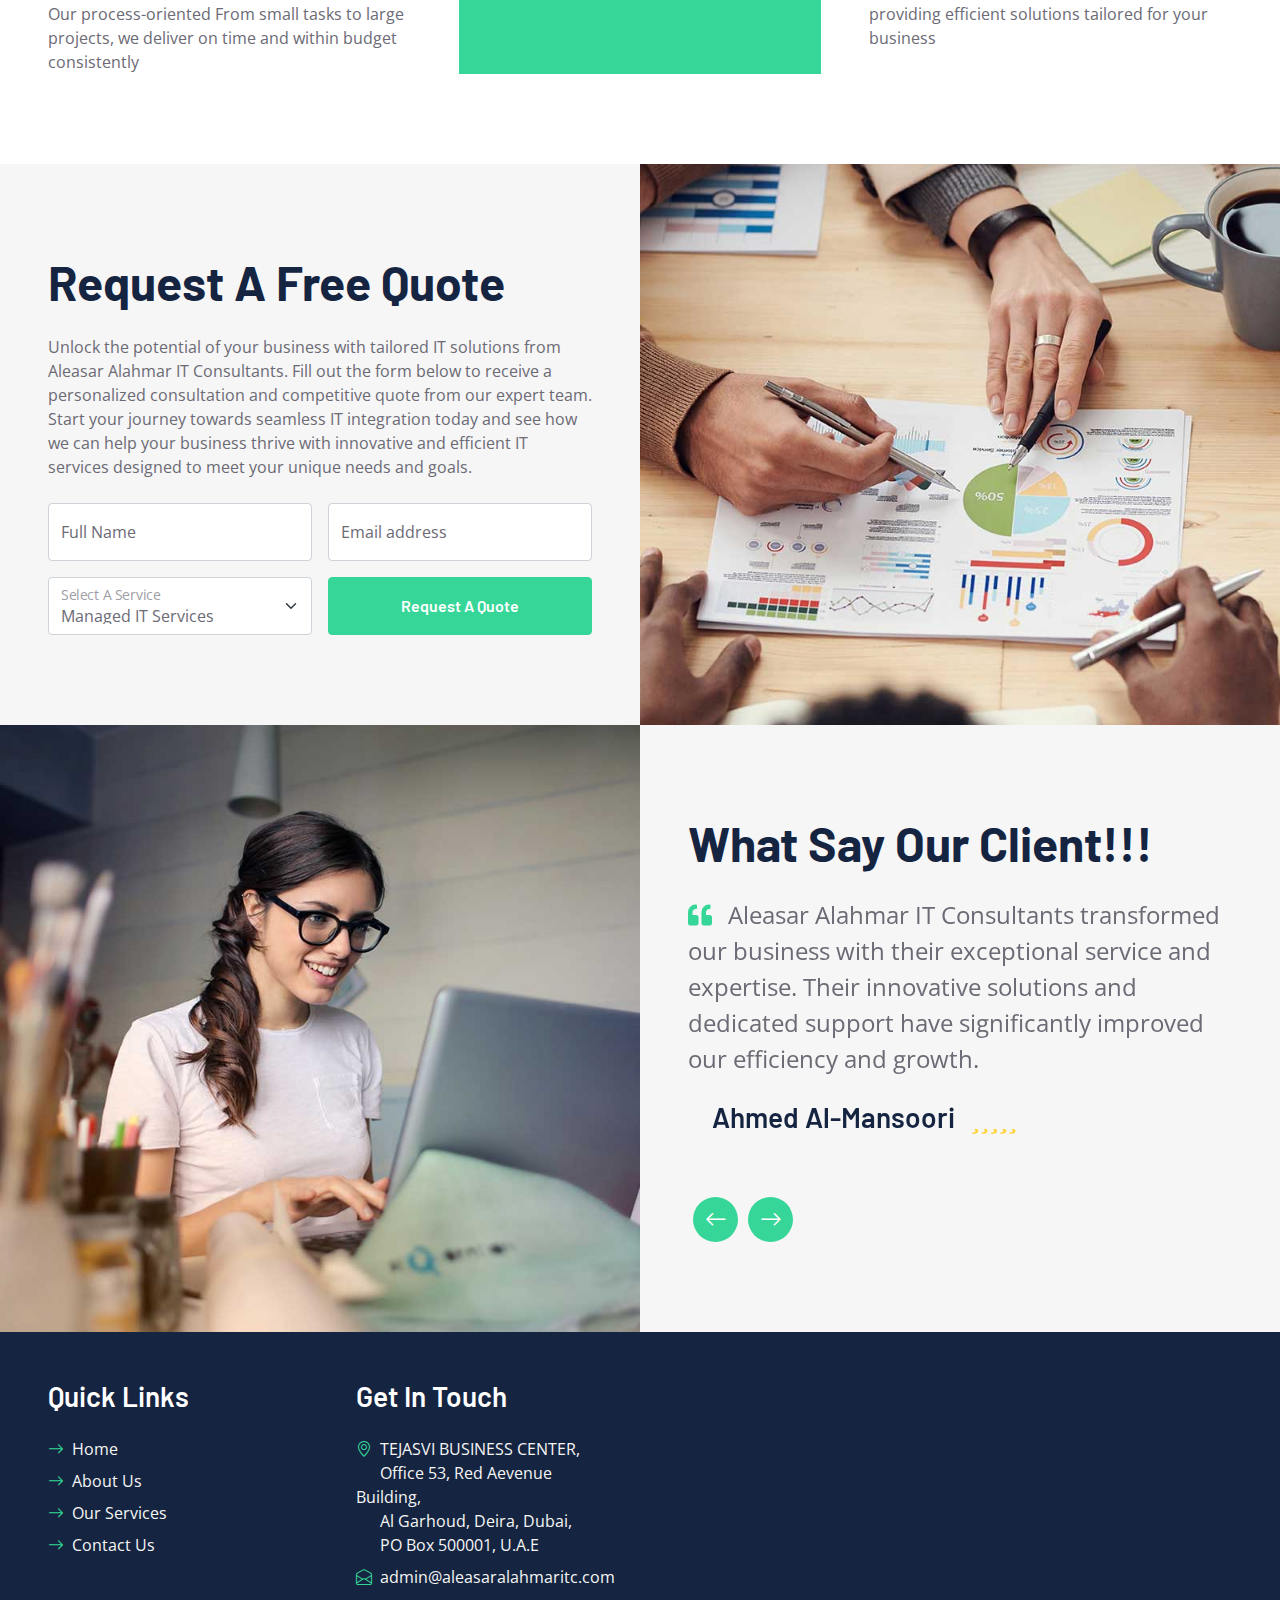
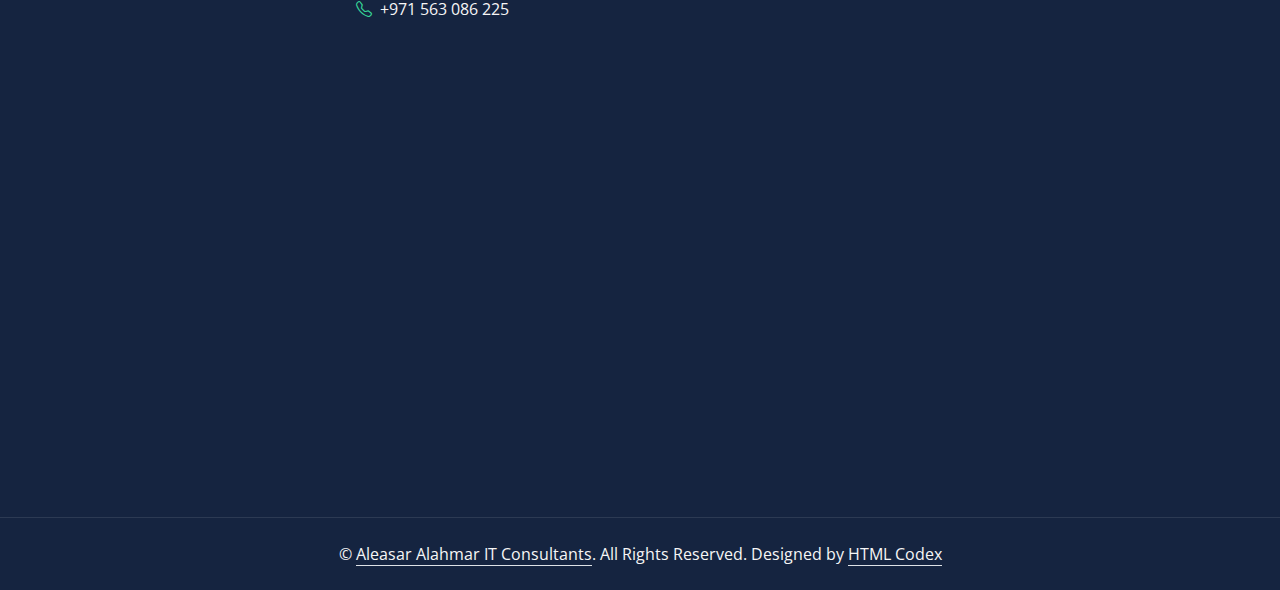
==== commit 3dfb24bb: "Update index.html" ====
--- a/index.html
+++ b/index.html
@@ -547,7 +547,7 @@
             
             <div class="col-lg-3 col-md-6">
                 <h3 class="text-white mb-4">Get In Touch</h3>
-                <p class="mb-2"><i class="bi bi-geo-alt text-primary me-2"></i>TEJASVI BUSINESS CENTER,<br>&nbsp &nbsp &nbsp Office 53, Red Aevenue Building,<br>&nbsp &nbsp &nbsp Al Garhoud, Deira, Dubai, PO -<br>&nbsp &nbsp &nbsp  Box 500001, U.A.E</p>
+                <p class="mb-2"><i class="bi bi-geo-alt text-primary me-2"></i>TEJASVI BUSINESS CENTER,<br>&nbsp &nbsp &nbsp Office 53, Red Aevenue Building,<br>&nbsp &nbsp &nbsp Al Garhoud, Deira, Dubai,<br>&nbsp &nbsp &nbsp  PO Box 500001, U.A.E</p>
                 <p class="mb-2"><i class="bi bi-envelope-open text-primary me-2"></i>admin@aleasaralahmaritc.com</p>
                 <p class="mb-0"><i class="bi bi-telephone text-primary me-2"></i>+971 563 086 225</p>
             </div>
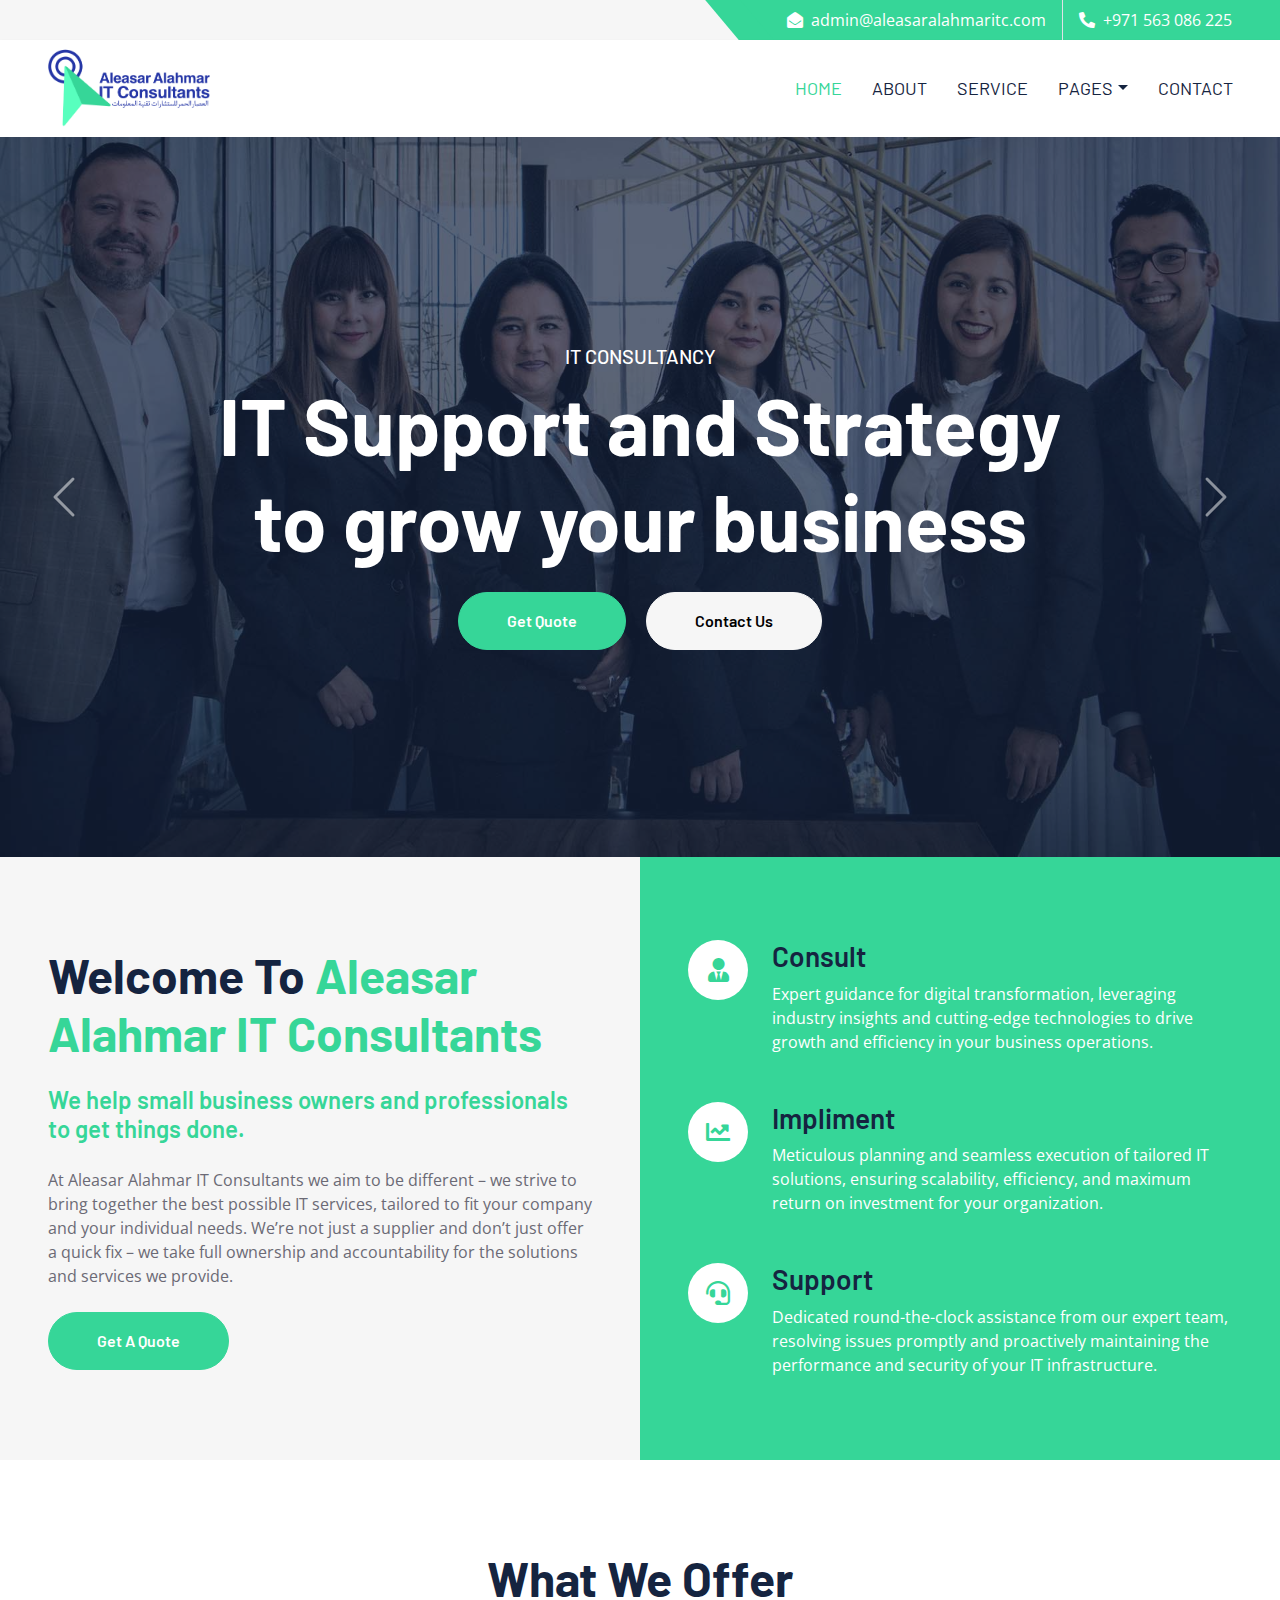
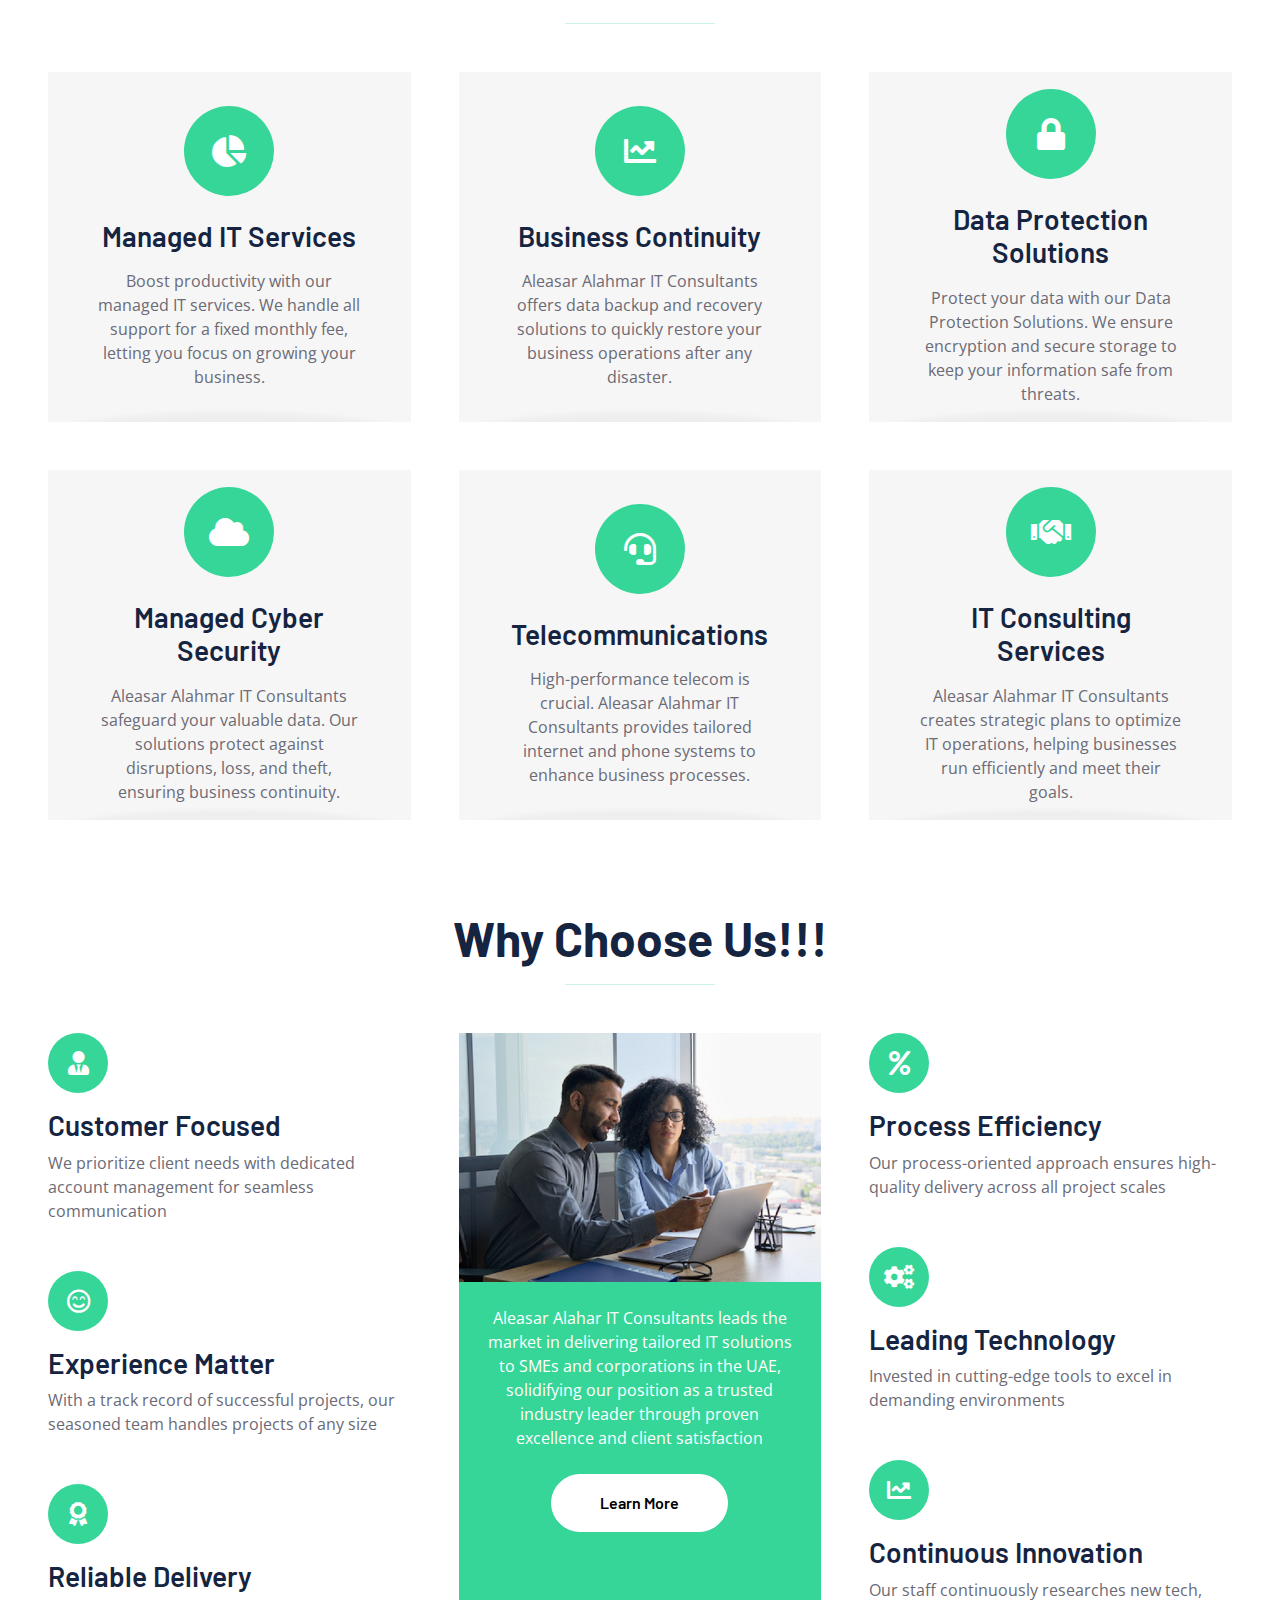
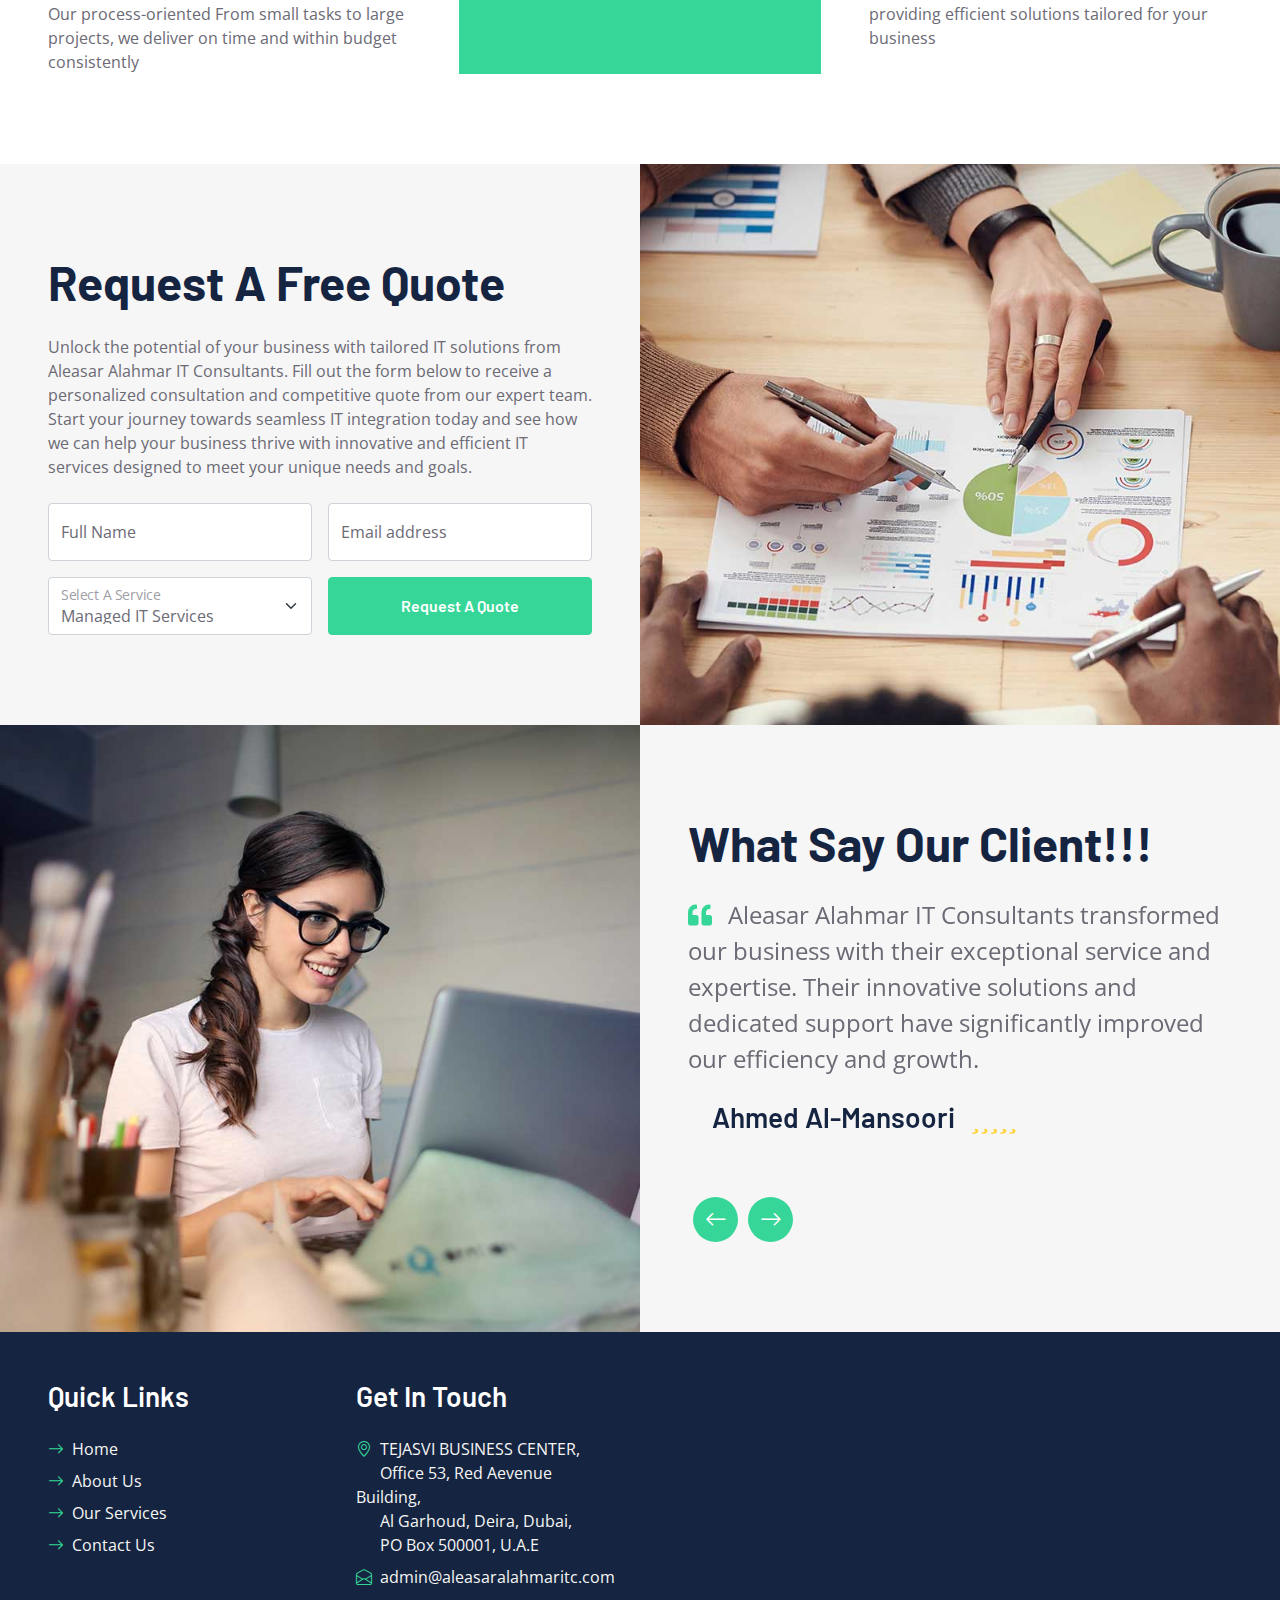
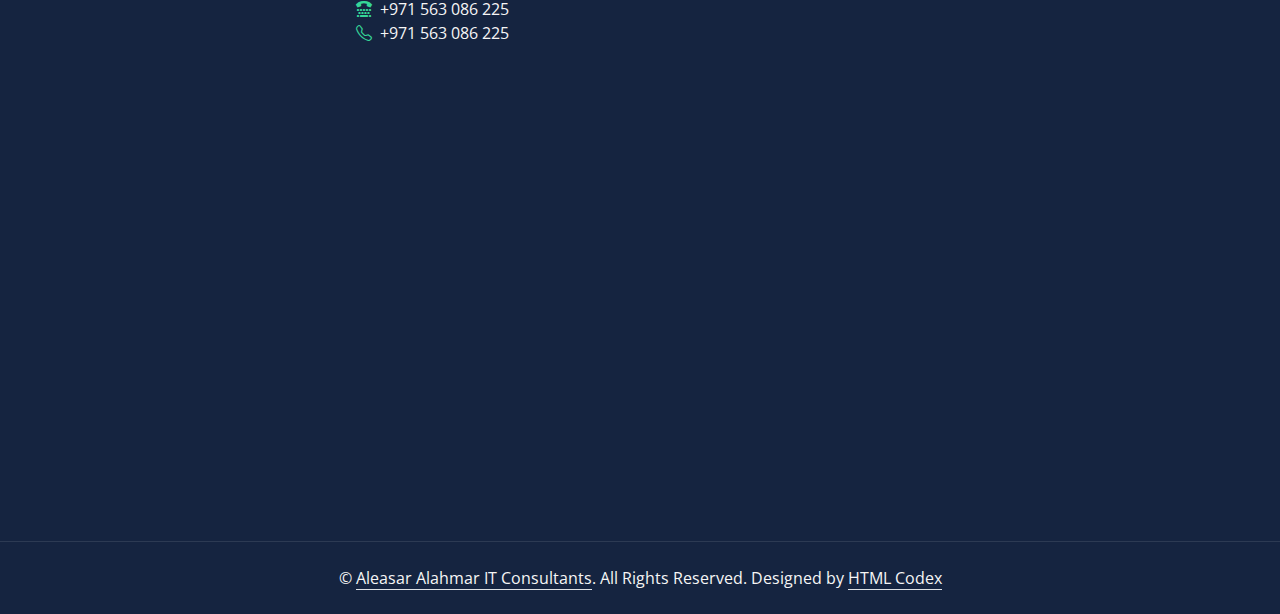
==== commit 540beb63: "Update index.html" ====
--- a/index.html
+++ b/index.html
@@ -549,6 +549,7 @@
                 <h3 class="text-white mb-4">Get In Touch</h3>
                 <p class="mb-2"><i class="bi bi-geo-alt text-primary me-2"></i>TEJASVI BUSINESS CENTER,<br>&nbsp &nbsp &nbsp Office 53, Red Aevenue Building,<br>&nbsp &nbsp &nbsp Al Garhoud, Deira, Dubai,<br>&nbsp &nbsp &nbsp  PO Box 500001, U.A.E</p>
                 <p class="mb-2"><i class="bi bi-envelope-open text-primary me-2"></i>admin@aleasaralahmaritc.com</p>
+                <p class="mb-0"><i class="fas fa-tty text-primary me-2"></i>+971 563 086 225</p>
                 <p class="mb-0"><i class="bi bi-telephone text-primary me-2"></i>+971 563 086 225</p>
             </div>
             <div style=" width: 650px; height:400px; overflow:hidden;">
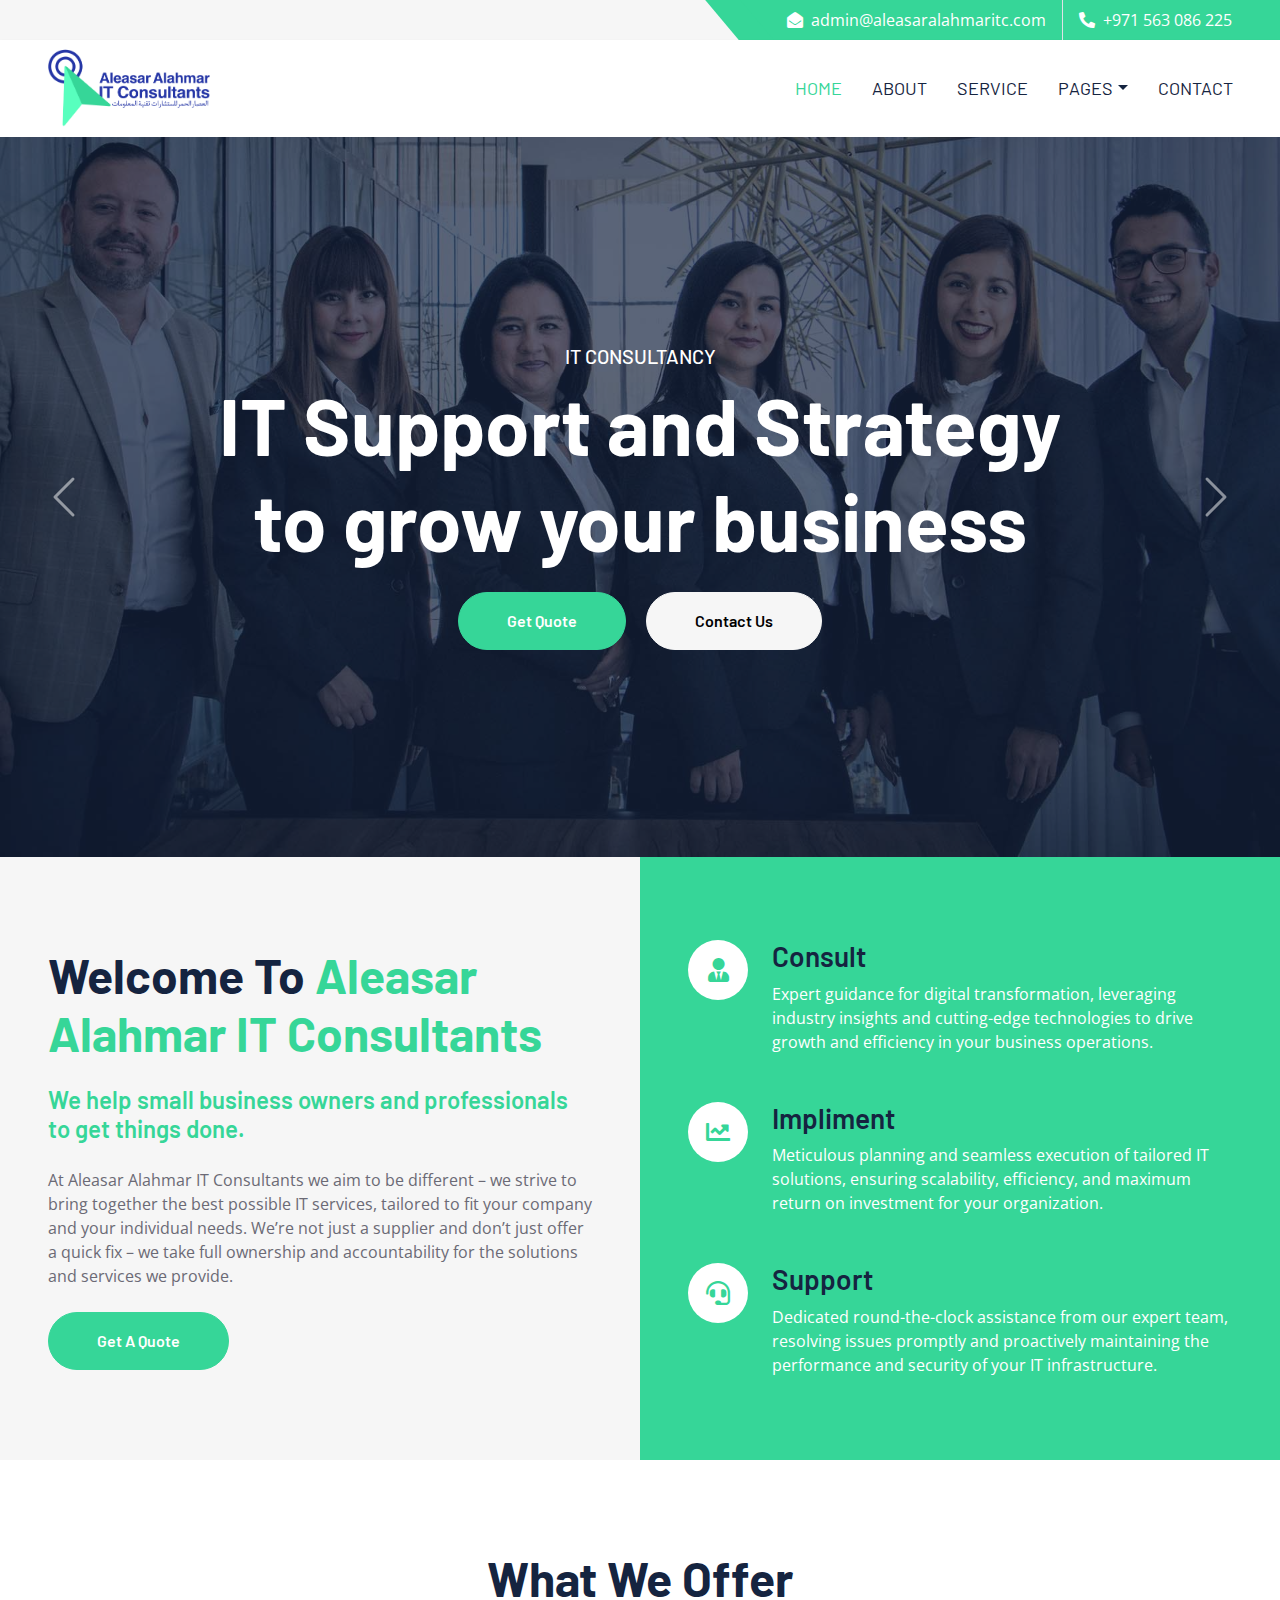
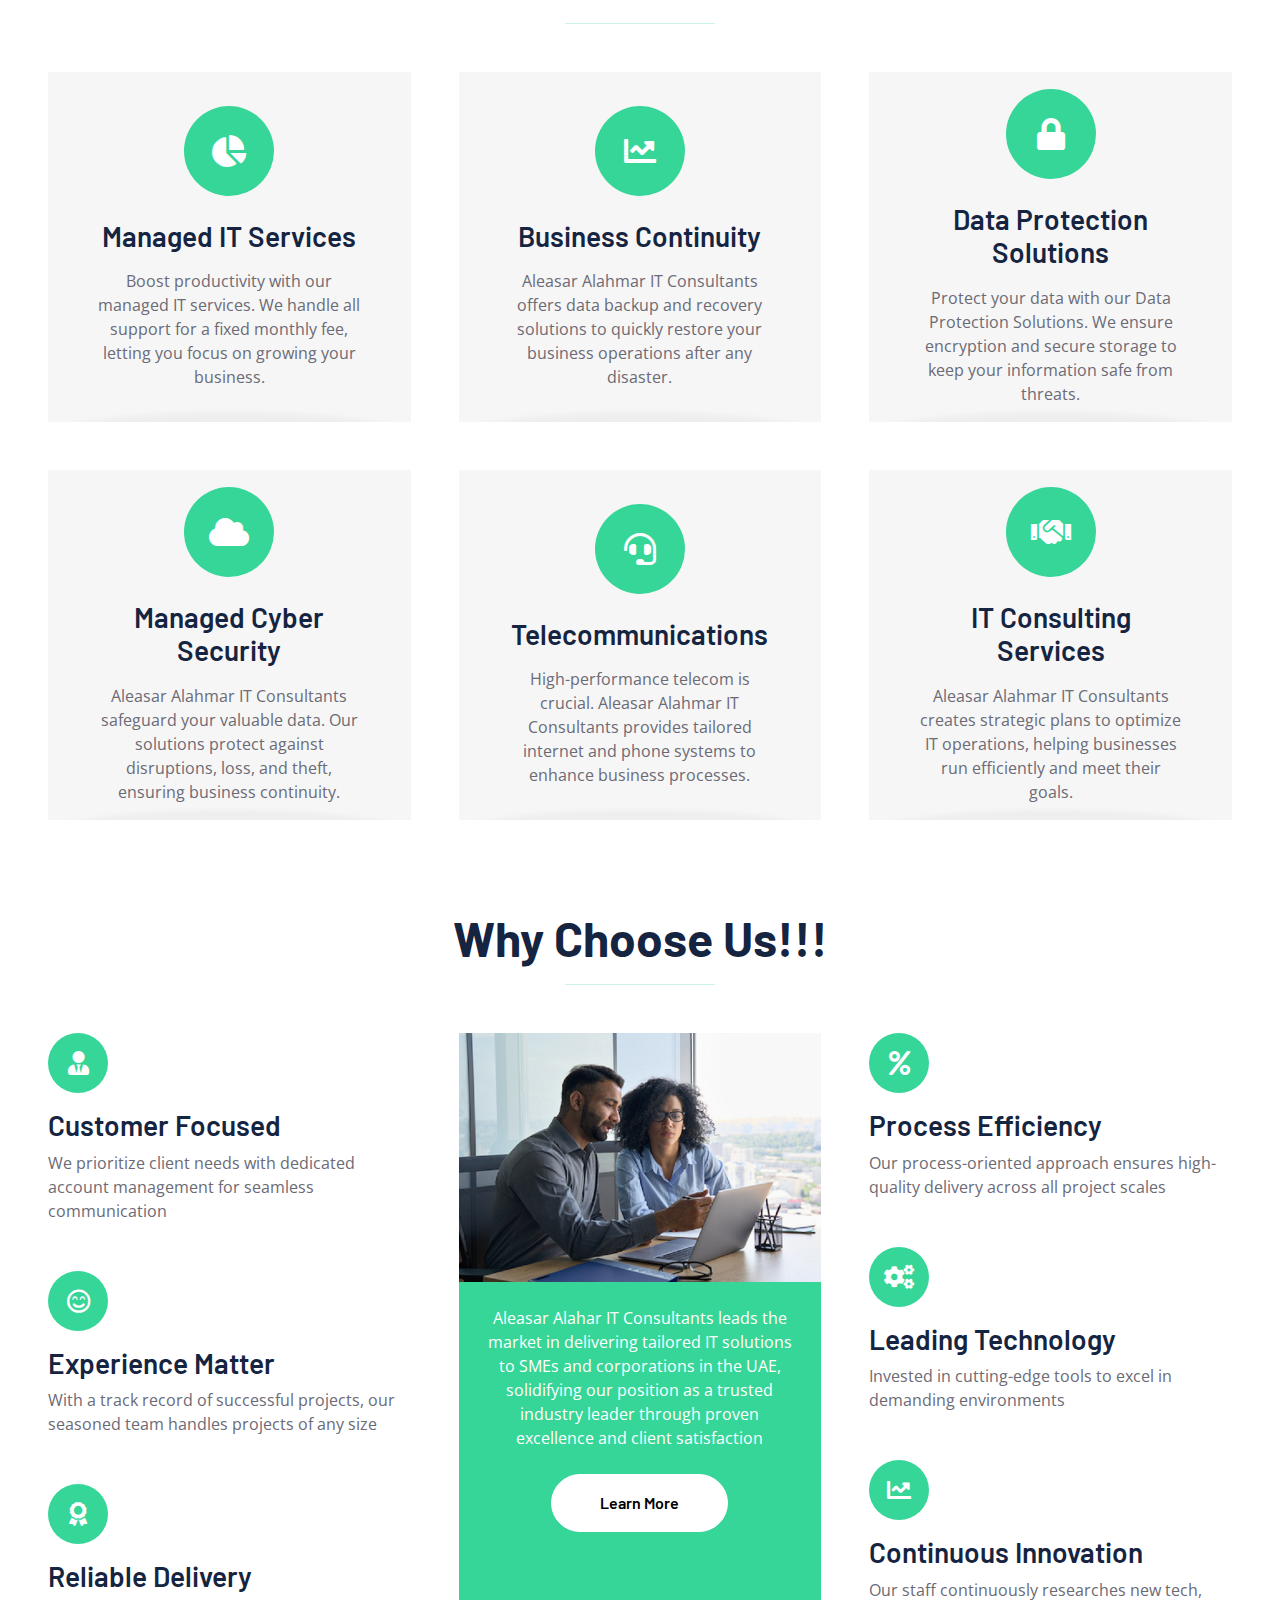
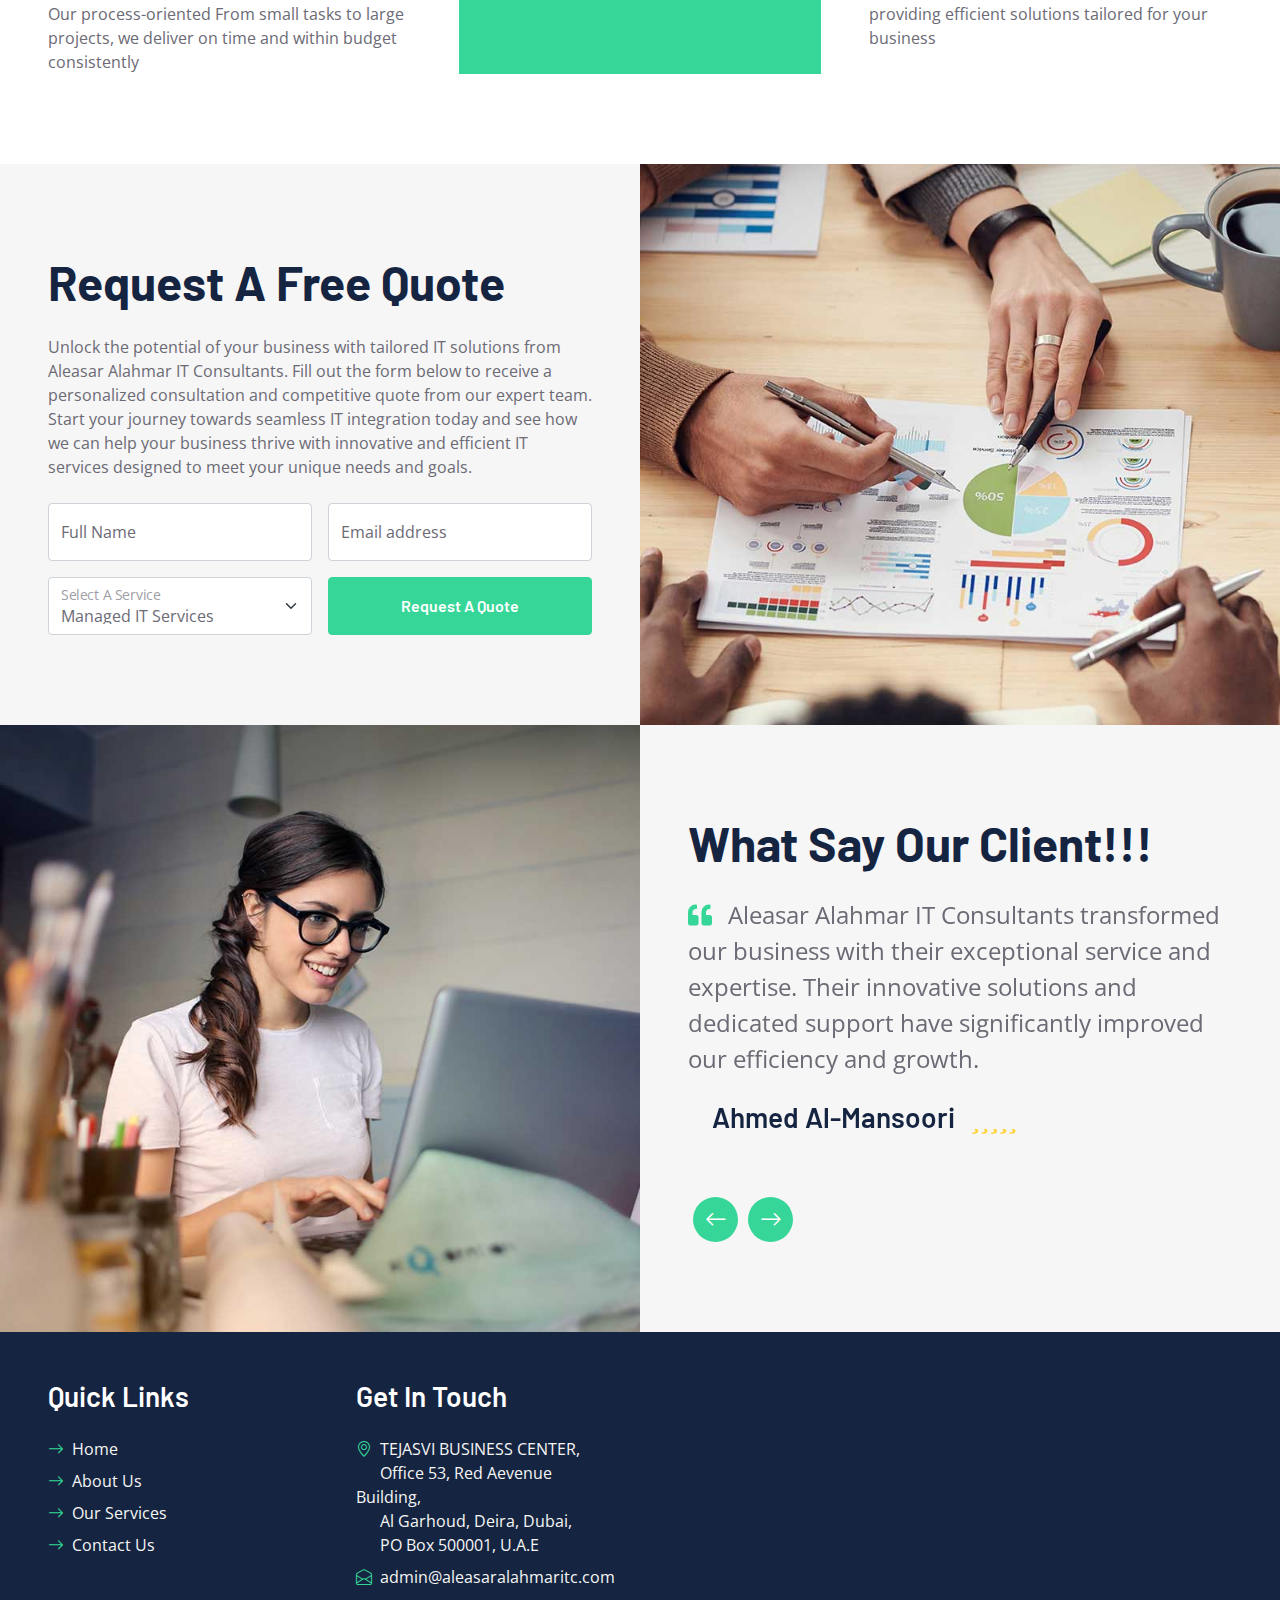
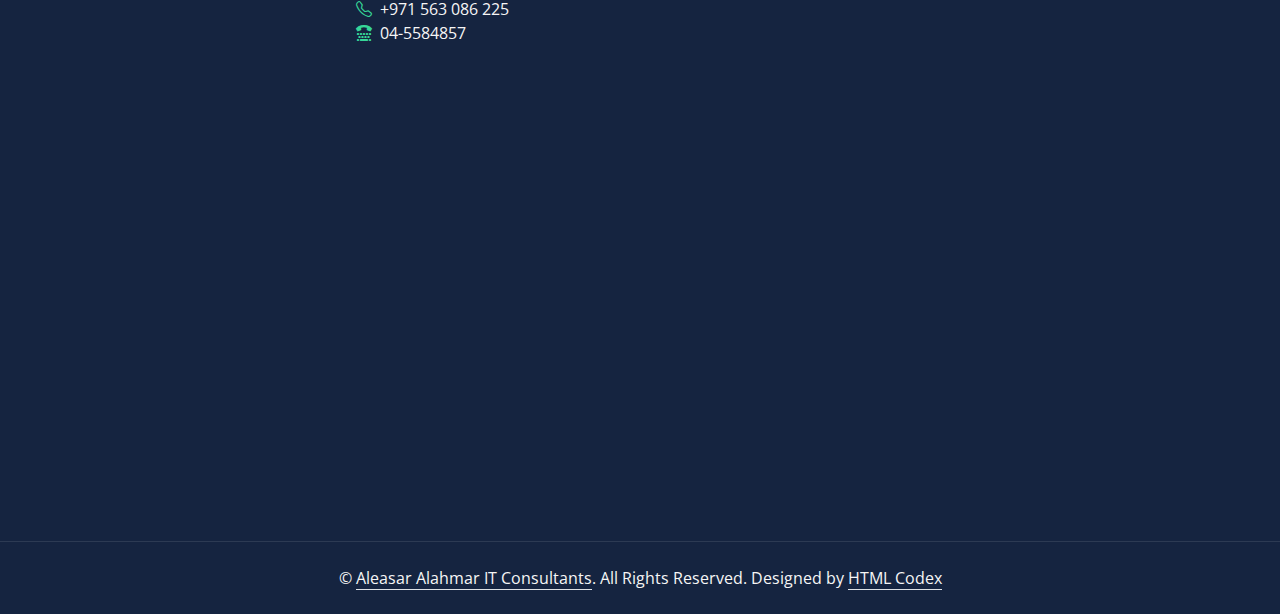
==== commit aa352c5f: "Update index.html" ====
--- a/index.html
+++ b/index.html
@@ -549,8 +549,9 @@
                 <h3 class="text-white mb-4">Get In Touch</h3>
                 <p class="mb-2"><i class="bi bi-geo-alt text-primary me-2"></i>TEJASVI BUSINESS CENTER,<br>&nbsp &nbsp &nbsp Office 53, Red Aevenue Building,<br>&nbsp &nbsp &nbsp Al Garhoud, Deira, Dubai,<br>&nbsp &nbsp &nbsp  PO Box 500001, U.A.E</p>
                 <p class="mb-2"><i class="bi bi-envelope-open text-primary me-2"></i>admin@aleasaralahmaritc.com</p>
-                <p class="mb-0"><i class="fas fa-tty text-primary me-2"></i>+971 563 086 225</p>
+                
                 <p class="mb-0"><i class="bi bi-telephone text-primary me-2"></i>+971 563 086 225</p>
+                <p class="mb-0"><i class="fas fa-tty text-primary me-2"></i>04-5584857</p>
             </div>
             <div style=" width: 650px; height:400px; overflow:hidden;">
             <iframe  src="https://www.google.com/maps/embed?pb=!1m14!1m8!1m3!1d3611.7824004049457!2d55.331941696052795!3d25.25749596680949!3m2!1i1024!2i768!4f13.1!3m3!1m2!1s0x3e5f5d40cd3f05b1%3A0x6bc2263c9180d598!2sAleasar%20Alahmar%20IT%20Consultants!5e0!3m2!1sen!2sin!4v1717344188943!5m2!1sen!2sin" width="650" height="400" style="border:0;" allowfullscreen="" loading="lazy" referrerpolicy="no-referrer-when-downgrade"></iframe> </div>
